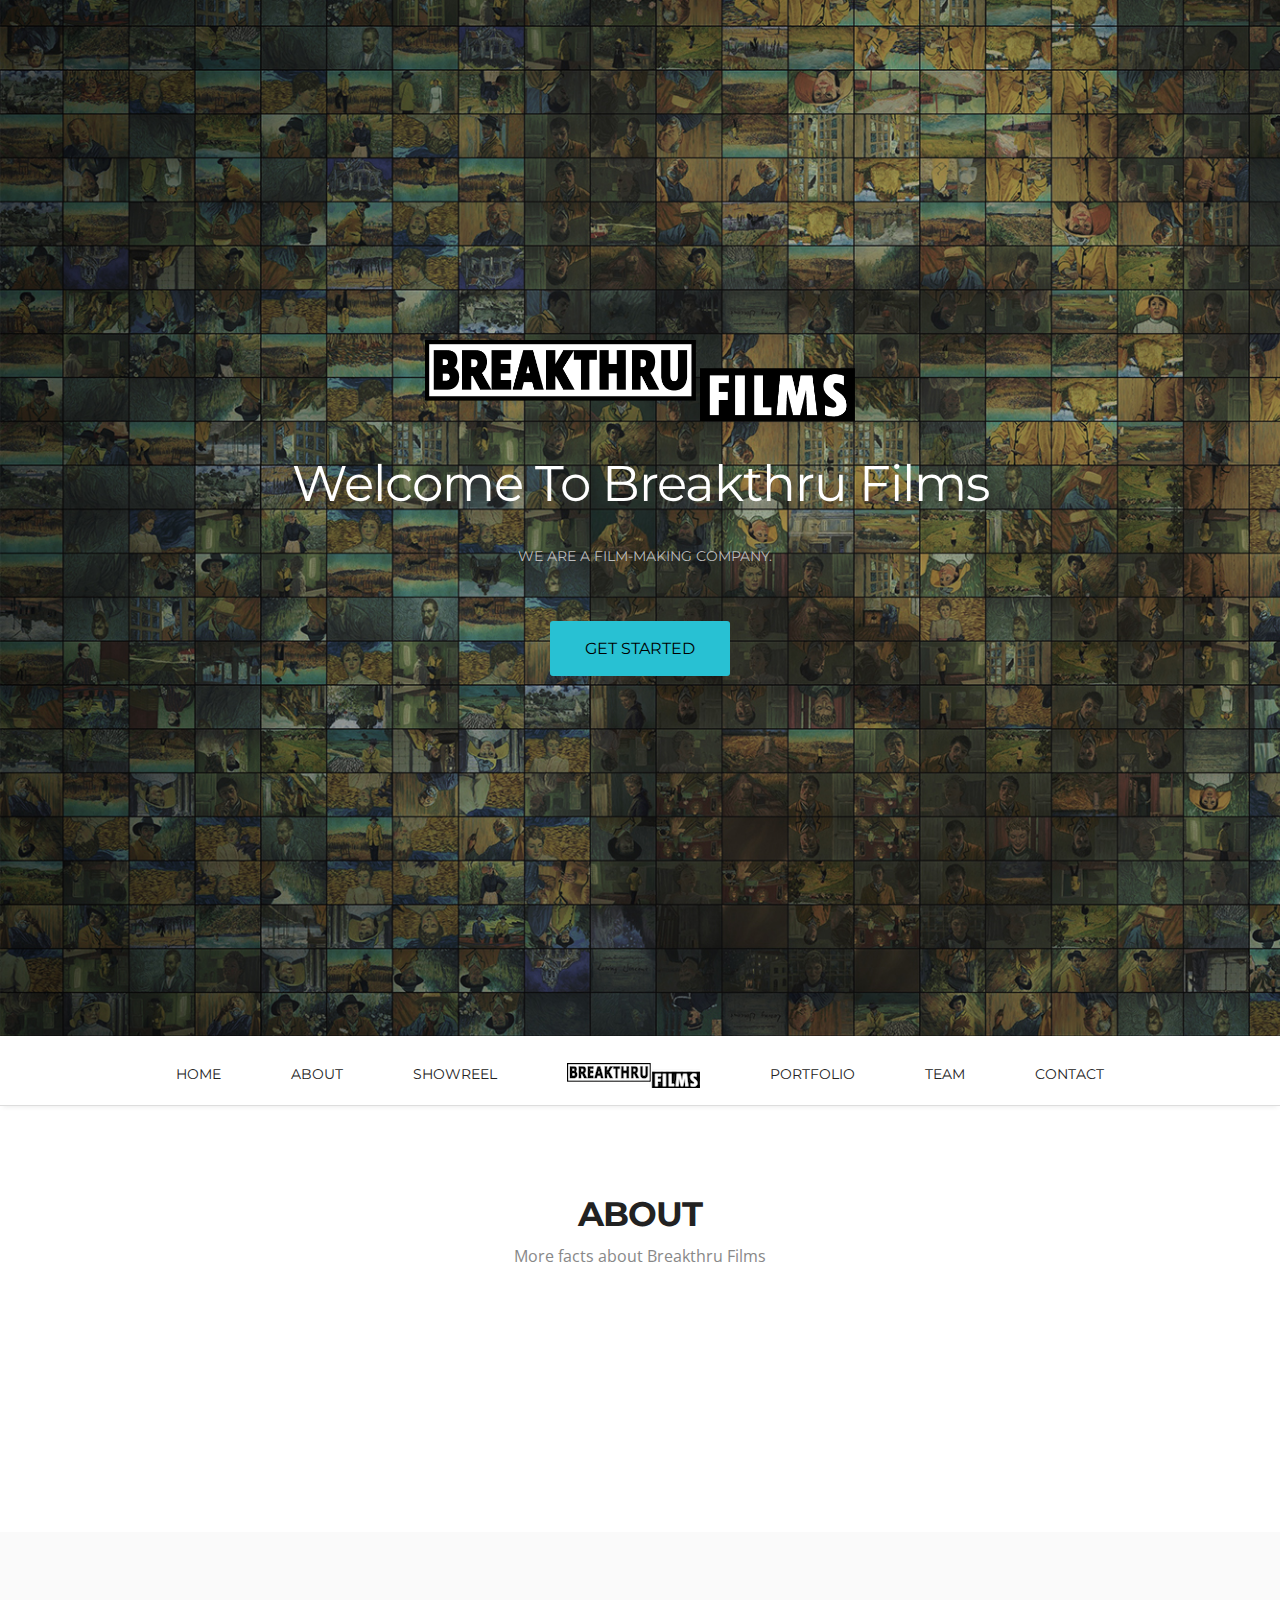
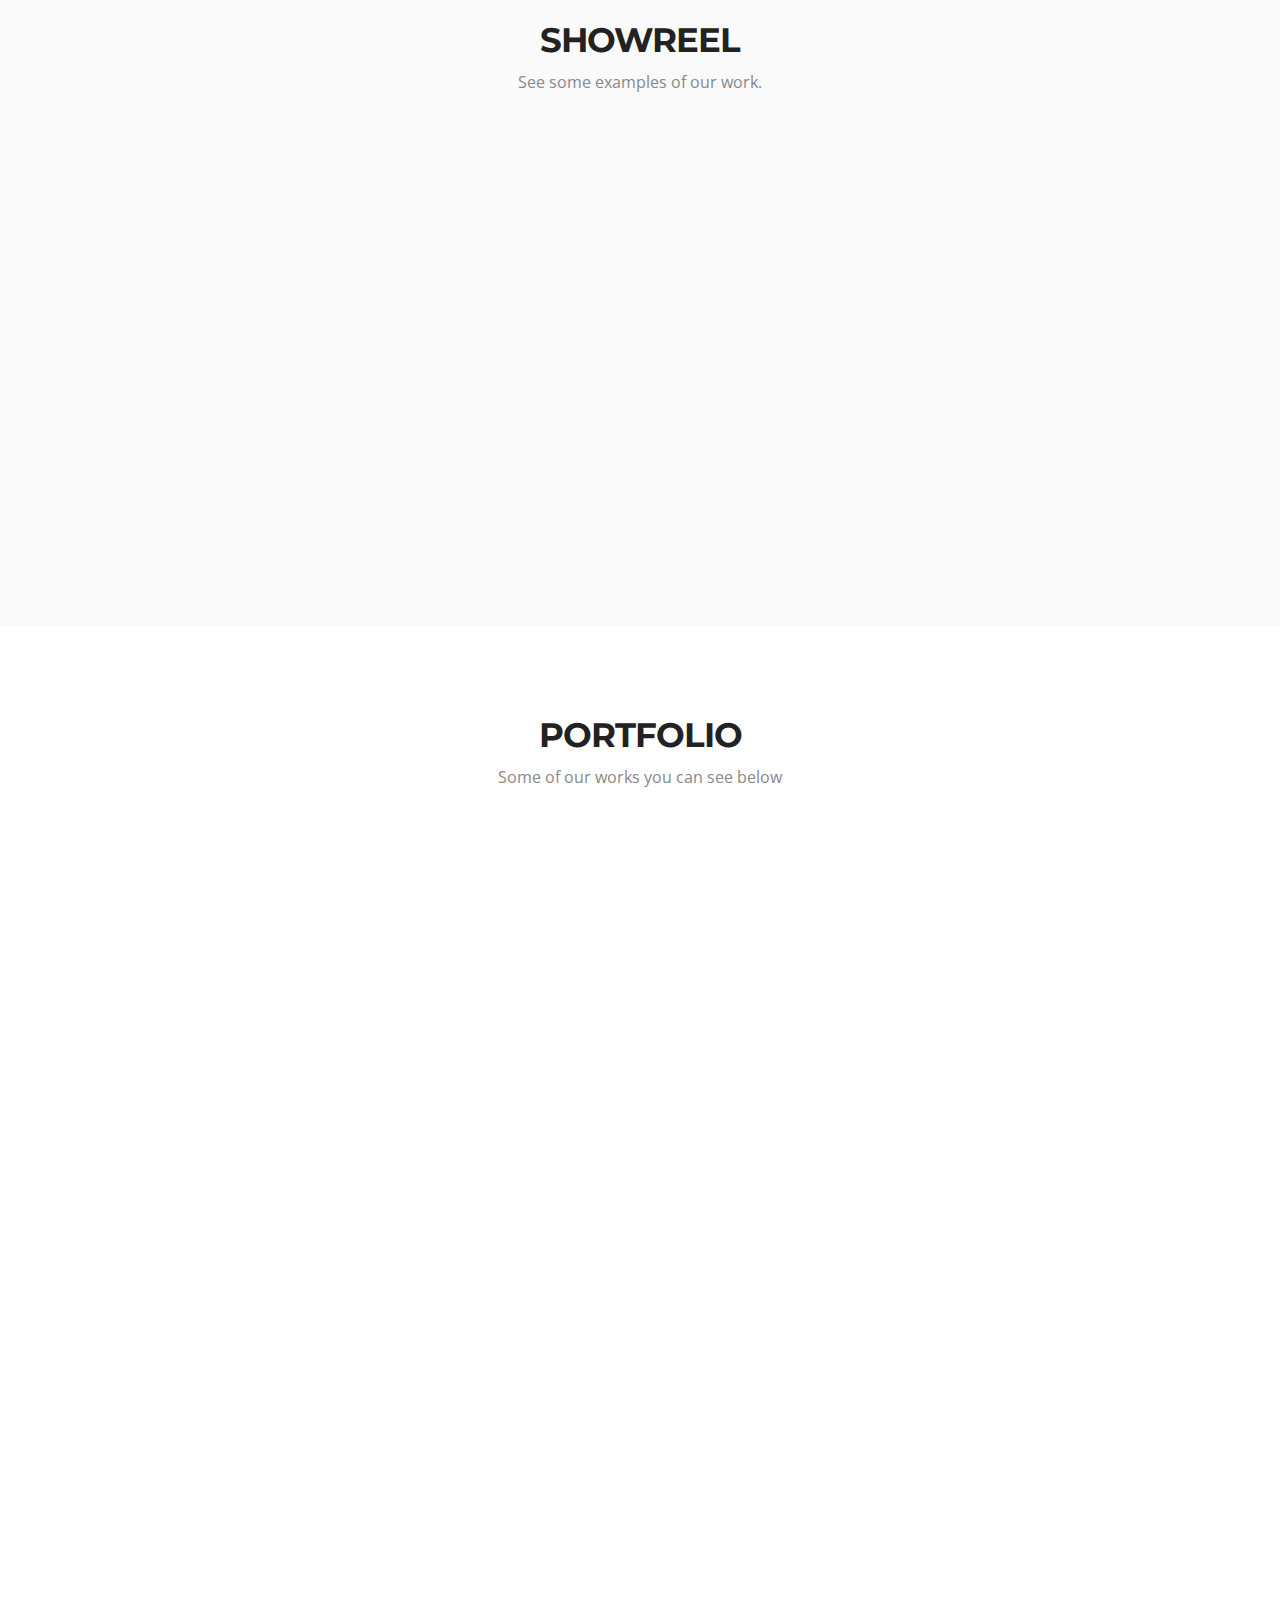
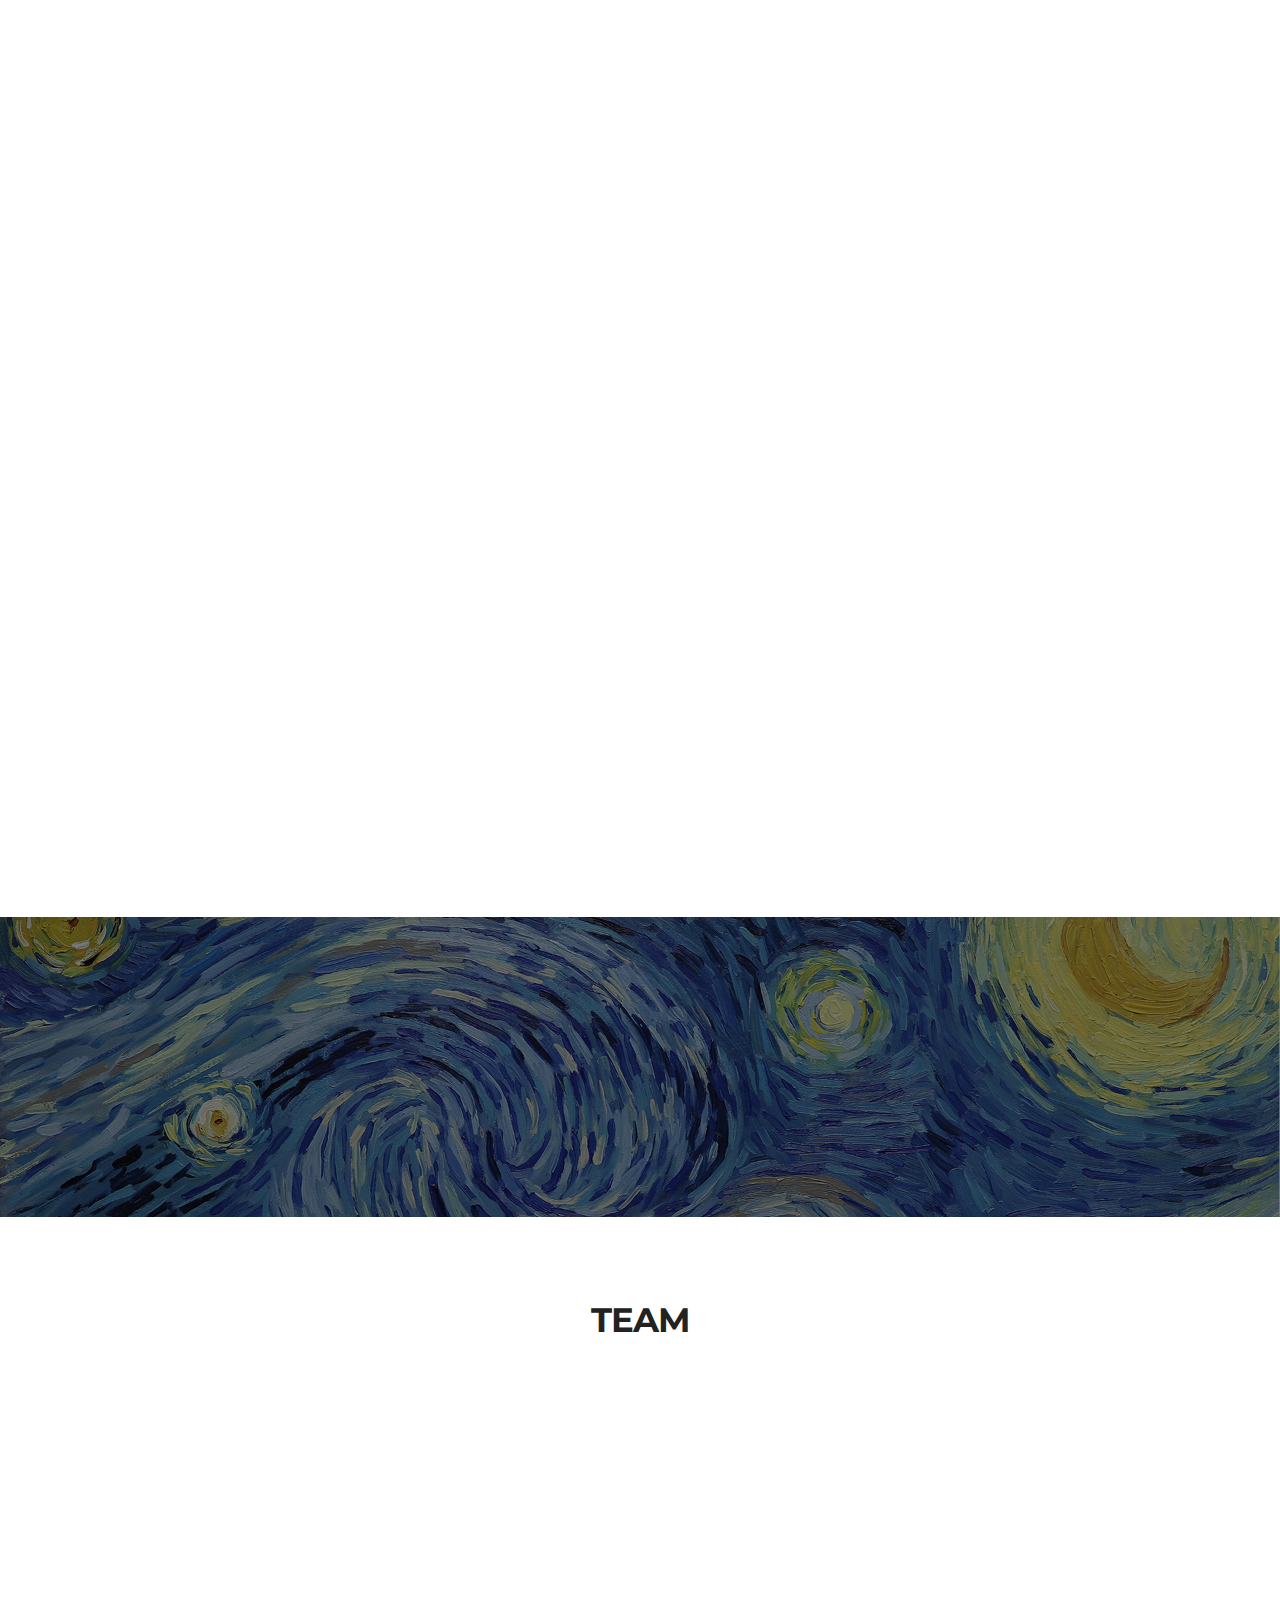
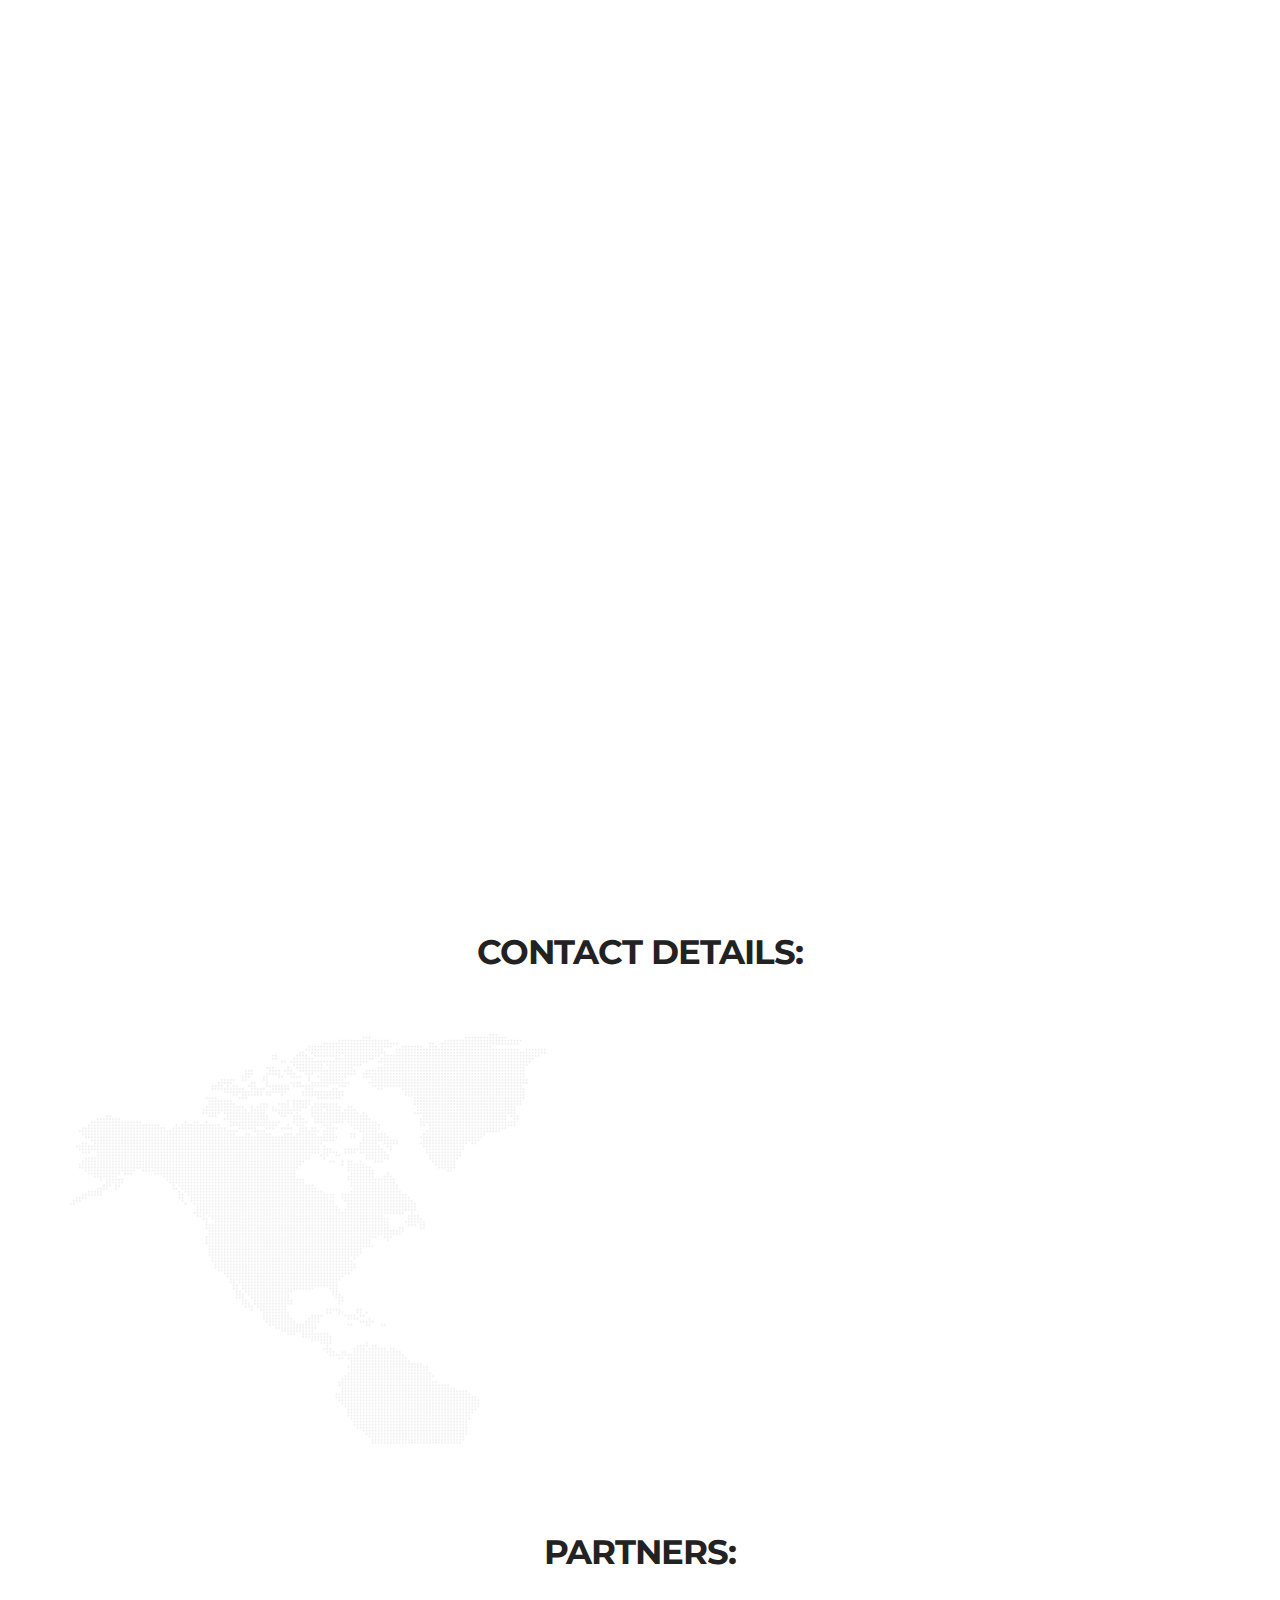
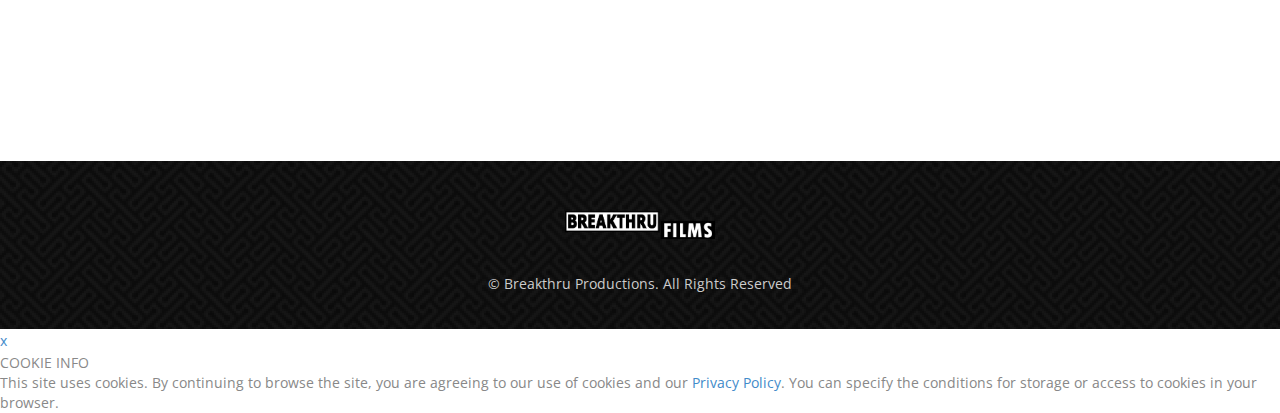
==== index.html @ c34228e4 "end" ====
<!doctype html>
<html>

<head>
	<meta charset="utf-8">
	<meta name="viewport" content="width=device-width, maximum-scale=1">

	<title>Breakthru Films</title>
    
	<link href='https://fonts.googleapis.com/css?family=Montserrat:400,700' rel='stylesheet' type='text/css'>
	<link href='https://fonts.googleapis.com/css?family=Open+Sans:400,300,800italic,700italic,600italic,400italic,300italic,800,700,600' rel='stylesheet' type='text/css'>

	<link href="css/bootstrap.css" rel="stylesheet" type="text/css">
	<link href="css/style.css" rel="stylesheet" type="text/css">
	<link href="css/font-awesome.css" rel="stylesheet" type="text/css">
	<link href="css/responsive.css" rel="stylesheet" type="text/css">
	<link href="css/magnific-popup.css" rel="stylesheet" type="text/css">
	<link href="css/animate.css" rel="stylesheet" type="text/css">
	
	<link href="css/popup.css" rel="stylesheet" type="text/css">
        

	<script type="text/javascript" src="js/jquery.1.9.1.js"></script>
	<script type="text/javascript" src="js/bootstrap.js"></script>
	<script type="text/javascript" src="js/jquery-scrolltofixed.js"></script>
	<script type="text/javascript" src="js/jquery.easing.1.3.js"></script>
	<script type="text/javascript" src="js/jquery.isotope.js"></script>
	<script type="text/javascript" src="js/wow.js"></script>
	<script type="text/javascript" src="js/classie.js"></script>
	<script type="text/javascript" src="js/magnific-popup.js"></script>
	<script type="text/javascript" src="js/promo-popup.js"></script>
	<script src="contactform/contactform.js"></script>
	<script type="text/javascript" src="js/jquery.cookie.js"></script>
	<script src="https://cdn.jsdelivr.net/npm/js-cookie@2/src/js.cookie.min.js"></script>
	<script type="text/javascript" src="js/cookies.js"></script>
	<script src="https://cdn.jsdelivr.net/npm/mobile-detect@1.4.4/mobile-detect.min.js"></script>

	<!-- =======================================================
    Theme Name: Knight
    Theme URL: https://bootstrapmade.com/knight-free-bootstrap-theme/
    Author: BootstrapMade
    Author URL: https://bootstrapmade.com
	======================================================= -->
    
        <script>
        $(document).ready(function() {
            $('.popup-youtube, .popup-vimeo, .popup-gmaps').magnificPopup({
                disableOn: 300,
                type: 'iframe',
                mainClass: 'mfp-fade',
                removalDelay: 160,
                preloader: false,

                fixedContentPos: false
            });
        });
        </script>
		<script>
		$(function() {
		  $(window).resize(function() {
			$('.popup-fade-phone').fadeOut();
			$('.popup-fade').fadeOut();
		  });
		});
		</script>



</head>
<body>
 
<div class="popup-fade" >
	<div class="popup">
			<blackhead>
			<a class="popup-close", style="float: right;
			font-size: 21px;
			font-weight: bold;
			line-height: 1;
			color: #000000;
			text-shadow: 0 1px 0 #ffffff;", href=""><img src="img/close-window.png"></a>
			</blackhead>
		<textrequest>Would you like to join our team and become the </br> painting animator?</textrequest>
		<a href="https://join.breakthrufilms.pl/en/"><clickme>Click here</clickme></a>
	</div>		
</div>

<div class="popup-fade-phone" >
	<div class="popup-phone">
			<blackhead-phone>
			</blackhead-phone>
		<textrequest-phone>Would you like to join our team and become the </br> painting animator?</textrequest-phone>
		<a href="https://join.breakthrufilms.pl/en/"><clickme-phone>Click here</clickme-phone></a>
		<a class="popup-close-phone", href=""><closeme-phone>Close</closeme-phone></a>
	</div>		
</div>









	<header class="header" id="header">
		<!--header-start-->
		<div class="container">
			<figure class="logo animated fadeInDown delay-07s">
				<a href="#"><img src="img/BreakThru_logo_02.png" alt=""></a>
			</figure>
			<h1 class="animated fadeInDown delay-07s">Welcome To Breakthru Films</h1>
			<ul class="we-create animated fadeInUp delay-1s">
				<li>We are a film-making company.</li>
			</ul>
			<a class="link animated fadeInUp delay-1s servicelink" href="#about">Get Started</a>
		</div>
	</header>
	<!--header-end-->

	<nav class="main-nav-outer" id="test">
		<!--main-nav-start-->
		<div class="container">
			<ul class="main-nav">
				<li><a href="#header">Home</a></li>
				<li><a href="#about">About</a></li>
				<li><a href="#showreel">Showreel</a></li>
				<li class="small-logo"><a href="#header"><img src="img/BreakThru_logo_02%20small.png" alt=""></a></li>
				<li><a href="#portfolio">Portfolio</a></li>
				<li><a href="#team">Team</a></li>
				<li><a href="#contact">Contact</a></li>
			</ul>
			<a class="res-nav_click" href="#"><i class="fa fa-bars"></i></a>
		</div>
	</nav>
	<!--main-nav-end-->



	<section class="main-section" id="about">
		<!--main-section-start-->
		<div class="container">
			<h2>About</h2>
            <h6>More facts about Breakthru Films</h6>
            <div class="row">
                <div class="col-lg-12 col-sm-12 wow fadeInLeft delay-05s">
                    
                    
                    
                    
                    
                    <div id="text-carousel" class="carousel slide" data-ride="carousel">
    <!-- Wrapper for slides -->
    <div class="row">
        <div class="col-xs-offset-2 col-xs-8">
            <div class="carousel-inner">
                <div class="item active">
                    <div class="carousel-content">
                        <div>
                            <p><br>BreakThru Films is known for ground breaking, artistic and commercially succesful animation projects.<br><br><br></p>
                        </div>
                    </div>
                </div>
                <div class="item">
                    <div class="carousel-content">
                        <div>
                            <p>Their first major production, Peter and the Wolf, won the Oscar for best animated short, premiered to a sold out Royal Albert Hall, and was a pioneering film in the now popular format of films exhibited in concert halls accompanied by live orchestras.<br><br></p>
                        </div>
                    </div>
                </div>
                <div class="item">
                    <div class="carousel-content">
                        <div>                          
                            <p><br>BreakThru's most recent film, Loving Vincent, is the world’s first fully painted feature film, and was a success both with film festivals and in terms of worldwide box office. <br><br></p>
                        </div>
                    </div>
                </div>
                <div class="item">
                    <div class="carousel-content">
                        <div>                          
                            <p>This $5.5m film grossed $42m from its theatrical release, making it one of the most successful animations of all time for an adult audience. The film picked up 23 Audience Awards at film festivals, including the coveted Annecy Cristal at the world’s biggest animation festival, and was nominated as best feature animation in the world’s most prestigious award events including The Oscars and the Golden Globes.</p>
                        </div>
                    </div>
                </div>
                <div class="item">
                    <div class="carousel-content">
                        <div>                          
                            <p><br>BreakThru are continuing to develop and produce feature films in the Painting Animation technique they pioneereed with Loving Vincent, and will be producing 3 feature films in this technique over the next 10 years. <br><br></p>
                        </div>
                    </div>
                </div>
                <div class="item">
                    <div class="carousel-content">
                        <div>                          
                            <p><br>Additionally BreakThru is interested in co-productions with established directors and producers who have feature film projects that they are interested in making in BreakThru’s Painting Animation style.<br><br></p>
                        </div>
                    </div>
                </div>
                <div class="item">
                    <div class="carousel-content">
                        <div>                          
                            <p>BreakThru Films is a Polish company, located in the North of Poland. The Polish Government and the Polish Film Institute are actively encouraging productions from abroad to co-produce with Poland, and have introduced a scheme that will refund 30% of all costs a film spends in Poland, as well as additionally inviting applications for further discretionary funding from a project’s Polish partner.</p>
                        </div>
                    </div>
                </div>
                <div class="item">
                    <div class="carousel-content">
                        <div>                          
                            <p><br>BreakThru's most recent film, Loving Vincent, is the world’s first fully painted feature film, and was a success both with film festivals and in terms of worldwide box office. <br><br></p>
                        </div>
                    </div>
                </div>
                
            </div>
        </div>
    </div>
    <!-- Controls --> <a class="left carousel-control" href="#text-carousel" data-slide="prev">
    <<
  </a>
 <a class="right carousel-control" href="#text-carousel" data-slide="next">
    >>
  </a>

</div>
                    
                    
                    
                  
                    
                    
                    
                    
                    
                    
                    
                    
                    
                    
                    
                    
                    
                    
                    
                    

<!--                    
<b>BreakThru Films</b> is known for ground breaking, artistic and commercially succesful animation projects. Their first major production, <b>Peter and the Wolf</b>, won the Oscar for best animated short, premiered to a sold out Royal Albert Hall, andwas a pioneering film in the now popular format of films exhibited in concert halls accompanied by live orchestras. 
<br><br>
BreakThru's most recent film, <b>Loving Vincent</b>, is the world’s first fully painted feature film, and was a success both with film festivals and in terms of worldwide box office. This $5.5m film grossed $42m from its theatrical release, making it one of the most successful animations of all time for an adult audience. The film picked up 23 Audience Awards at film festivals, including the coveted Annecy Cristal at the world’s biggest animation festival, and was nominated as best feature animation in the world’s most prestigious award events including The Oscars and the Golden Globes.
<br><br>
BreakThru are continuing to develop and produce feature films in the Painting Animation technique they pioneereed with Loving Vincent, and will be producing <b>3 feature films</b> in this technique over the next 10 years. Additionally BreakThru is interested in co-productions with established directors and producers who have feature film projects that they are interested in making in BreakThru’s Painting Animation style.
<br><br>
<b>BreakThru Films is a Polish company</b>, located in the North of Poland. The Polish Government and the Polish Film Institute are actively encouraging productions from abroad to co-produce with Poland, and have introduced a scheme that will refund 30% of all costs a film spends in Poland, as well as additionally inviting applications for further discretionary funding from a project’s Polish partner.
-->
                </div>
			</div>
		</div>
	</section>
	<!--main-section-end-->



	<section class="main-section alabaster" id="showreel">
		<!--main-section alabaster-start-->
			<div class="container">
			<h2>Showreel</h2>
			<h6>See some examples of our work.</h6>
			<div class="row" style="width:100%; text-align: center;">
                <iframe src="https://player.vimeo.com/video/346821300" width="640" height="360" style="width:100%; padding-left: 20px;" frameborder="0" webkitallowfullscreen mozallowfullscreen allowfullscreen></iframe>
			</div>
		</div>

	</section>
	<!--main-section alabaster-end-->



	<section class="main-section paddind" id="portfolio">
		<!--main-section-start-->
		<div class="container">
			<h2>Portfolio</h2>
			<h6>Some of our works you can see below</h6>
			<div class="portfolioFilter">
				<ul class="Portfolio-nav wow fadeIn delay-02s">
					<li><a href="#" data-filter="*" class="current">All</a></li>
					<li><a href="#" data-filter=".painting">Painting Animation</a></li>
					<li><a href="#" data-filter=".stop-motion">Stop-Motion</a></li>
					<li><a href="#" data-filter=".2d">2D animation</a></li>
					<li><a href="#" data-filter=".drawing">Live-drawing</a></li>
				</ul>
			</div>

		</div>
        

        
        
		<div class="portfolioContainer wow fadeInUp delay-04s">
			<div class=" Portfolio-box painting">
				<a class="popup-youtube" href="https://www.youtube.com/watch?v=T_f-nNlhnJA?rel=0&ytp-pause-overlay=0"><img src="img/03%20portfolio%20img%2007.jpg" alt=""></a>
				<h3>Loving Vincent</h3>
				<p>Painting Animation</p>
			</div>
			<div class=" Portfolio-box stop-motion">
				<a class="popup-youtube" href="https://www.youtube.com/watch?v=WIzj877rbDc?rel=0&ytp-pause-overlay=0"><img src="img/03%20portfolio%20img%2005.jpg" alt=""></a>
				<h3>Peter and the Wolf</h3>
				<p>Stop-Motion</p> <!-- WIzj877rbDc -->
			</div>
            <div class=" Portfolio-box stop-motion">
				<a class="popup-youtube" href="https://www.youtube.com/watch?v=bfDcoi6pFGM?rel=0&ytp-pause-overlay=0"><img src="img/03%20portfolio%20img%2001.jpg" alt=""></a>
				<h3>The Magic Piano</h3>
				<p>Stop-Motion</p> <!-- bfDcoi6pFGM -->
			</div>
			<div class="Portfolio-box stop-motion">
				<a href="img/03%20portfolio%20img%2002%20big.jpg"><img src="img/03%20portfolio%20img%2002.jpg" alt=""></a>
				<h3>Spirits of the Piano</h3>
				<p>Stop-Motion</p>
			</div>
			<div class=" Portfolio-box painting">
				<a class="popup-youtube" href="https://www.youtube.com/watch?v=UXU1D-6Uy6M?rel=0&ytp-pause-overlay=0"><img src="img/03%20portfolio%20img%2003%20copy.jpg" alt=""></a>
				<h3>Nad ranem</h3>
				<p>Painting animation</p>
			</div>
			<div class=" Portfolio-box 2d">
				<a href="img/03%20portfolio%20img%2004%20big.jpg"><img src="img/03%20portfolio%20img%2004.jpg" alt=""></a>
				<h3>Chopin's Drawings</h3>
				<p>Drawing Animation</p>
			</div>
			<div class=" Portfolio-box painting">
				<a href="img/03%20portfolio%20img%2006%20big.jpg"><img src="img/03%20portfolio%20img%2006.jpg" alt=""></a>
				<h3>Little Postman</h3>
				<p>Painting Animation</p>
			</div>
			<div class=" Portfolio-box stop-motion">
				<a href="img/03%20portfolio%20img%2008%20big.jpg"><img src="img/03%20portfolio%20img%2008.jpg" alt=""></a>
				<h3>Fat Hamster</h3>
				<p>Stop-motion</p>
			</div>
			<div class=" Portfolio-box drawing">
				<a href="img/03%20portfolio%20img%2009%20big.jpg"><img src="img/03%20portfolio%20img%2009.jpg" alt=""></a>
				<h3>Three little pigs</h3>
				<p>Live-drawing</p>
			</div>
			<div class=" Portfolio-box drawing">
				<a href="img/03%20portfolio%20img%2011%20big.jpg"><img src="img/03%20portfolio%20img%2011.jpg" alt=""></a>
				<h3>PAWS</h3>
				<p>Live-drawing</p>
			</div>
			<div class=" Portfolio-box 2d">
				<a href="img/03%20portfolio%20img%2010%20big.jpg"><img src="img/03%20portfolio%20img%2010.jpg" alt=""></a>
				<h3>Animal ABC</h3>
				<p>2D</p>
			</div>
		</div>
	</section>
	<!--main-section-end-->


	<section class="main-section client-part" id="client">
		<!--main-section client-part-start-->
		<div class="container">
			<b class="quote-right wow fadeInDown delay-03"><i class="fa fa-quote-right"></i></b>
			<div class="row">
				<div class="col-lg-12">
					<p class="client-part-haead wow fadeInDown delay-05">Breakthru's most recent film, Loving Vincent, is the world's first fully painted feature film, and was a success both with film festivals and in terms of worldwide box office.</p>
				</div>
			</div>
		</div>
	</section>

    
    <section class="main-section team" id="team">
		<!--main-section team-start-->
		<div class="container">
			<h2>team</h2>
			<h6></h6>
			<div class="team-leader-block clearfix">
				<div class="team-leader-box">
					<div class="team-leader wow fadeInDown delay-03s">
						<!--<div class="team-leader-shadow"><a href="#"></a></div>-->
						<img src="img/05%20team%20Hugh.png" alt="">
						<!--
                        <ul>
							<li><a href="#" class="fa fa-twitter"></a></li>
							<li><a href="#" class="fa fa-facebook"></a></li>
							<li><a href="#" class="fa fa-pinterest"></a></li>
							<li><a href="#" class="fa fa-google-plus"></a></li>
						</ul>
                        -->
					</div>
					<h3 class="wow fadeInDown delay-03s">Hugh Welchman</h3>
					<span class="wow fadeInDown delay-03s">Founder</span>
					<!--<p class="wow fadeInDown delay-03s">Lorem ipsum dolor sit amet, consectetur adipiscing elit. Proin consequat sollicitudin cursus. Dolor sit amet, consectetur adipiscing elit proin consequat.</p>-->
				</div>
				<div class="team-leader-box">
					<div class="team-leader wow fadeInDown delay-06s">
						<img src="img/05%20team%20Dorota.png" alt="">
					</div>
					<h3 class="wow fadeInDown delay-06s">Dorota Kobiela</h3>
					<span class="wow fadeInDown delay-06s">Creative Director</span>
				</div>
				<div class="team-leader-box">
					<div class="team-leader wow fadeInDown delay-09s">
						<img src="img/05%20team%20Sean.png" alt="">
					</div>
					<h3 class="wow fadeInDown delay-09s">Sean Bobbitt</h3>
					<span class="wow fadeInDown delay-09s">CEO, Producer</span>
				</div>
				<div class="team-leader-box tomek">
					<div class="team-leader wow fadeInDown delay-09s">
						<img src="img/05%20team%20Tomek.png" alt="">
					</div>
					<h3 class="wow fadeInDown delay-09s">Tomasz Wochniak</h3>
					<span class="wow fadeInDown delay-09s">Studio Manager, Line Producer</span>
				</div>
				<div class="team-leader-box">
					<div class="team-leader wow fadeInDown delay-09s">
						<img src="img/05%20team%20Piotr.png" alt="">
					</div>
					<h3 class="wow fadeInDown delay-09s">Piotr Dominiak</h3>
					<span class="wow fadeInDown delay-09s">Head of Painting Animation</span>
				</div>
			</div>
		</div>
	</section>
	<!--main-section team-end-->


    <div class="container">
		<section class="main-section contact" id="contact">
			<h2>Contact details:</h2>
			<h6></h6>

			<div class="row">
				<div class="col-lg-12 col-sm-12 wow fadeInLeft">
					<div class="contact-info-box address clearfix">
						<h3><i class=" icon-map-marker"></i>Address:</h3>
						<span>Breakthru Productions Sp. z o.o.<br>ul. Cieszyńskiego 15-17<br>81-881 Sopot, Poland</span>
					</div>
					<div class="contact-info-box phone clearfix">
						<h3><i class="fa fa-phone"></i>Phone:</h3>
						<span>+48 58 333-47-33</span>
					</div>
					<div class="contact-info-box email clearfix">
						<h3><i class="fa fa-pencil"></i>email:</h3>
						<span>office@breakthrufilms.pl</span>
					</div>
					<ul class="social-link">
						<li class="twitter"><a href="https://twitter.com/breakthrufilms"><i class="fa fa-twitter"></i></a></li>
						<li class="facebook"><a href="https://www.facebook.com/breakthrufilms/"><i class="fa fa-facebook"></i></a></li>
					</ul>
				</div>
				<!--<div class="col-lg-6 col-sm-5 wow fadeInUp delay-05s">
					<div class="form">

						<div id="sendmessage">Your message has been sent. Thank you!</div>
						<div id="errormessage"></div>
						<form action="" method="post" role="form" class="contactForm">
							<div class="form-group">
								<input type="text" name="name" class="form-control input-text" id="name" placeholder="Your Name" data-rule="minlen:4" data-msg="Please enter at least 4 chars" />
								<div class="validation"></div>
							</div>
							<div class="form-group">
								<input type="email" class="form-control input-text" name="email" id="email" placeholder="Your Email" data-rule="email" data-msg="Please enter a valid email" />
								<div class="validation"></div>
							</div>
							<div class="form-group">
								<input type="text" class="form-control input-text" name="subject" id="subject" placeholder="Subject" data-rule="minlen:4" data-msg="Please enter at least 8 chars of subject" />
								<div class="validation"></div>
							</div>
							<div class="form-group">
								<textarea class="form-control input-text text-area" name="message" rows="5" data-rule="required" data-msg="Please write something for us" placeholder="Message"></textarea>
								<div class="validation"></div>
							</div>

							<div class="text-center"><button type="submit" class="input-btn">Send Message</button></div>
						</form>
					</div>
				</div>-->
			</div>
		</section>
	</div>

    <div class="container">
		<section class="main-section partners" id="partners">
			<h2>Partners:</h2>
			<h6></h6>

			<div class="row" style="text-align: center;">
                <div class="col-lg-12 col-sm-12 wow fadeInDown">
                <figure class="animated fadeInDown delay-05s">
                    <a href="http://www.sppa.eu" target="_blank"><img src="partners/pa.png" alt="" style="width: 150px;"></a>
                    <a href="http://www.di-factory.com" target="_blank"><img src="partners/di.png" alt="" style="width: 150px; padding-left: 15px;"></a>  
                    <a href="http://www.lsw.com.pl" target="_blank"><img src="partners/lsw.png" alt="" style="width: 150px; padding-left: 15px;"></a>
                    <a href="http://www.arp.gda.pl" target="_blank"><img src="partners/arp.png" alt="" style="width: 150px; padding-left: 15px;"></a>
                </figure>
                </div>
            </div>
		</section>
	</div>
    
    
    <footer class="footer">
		<div class="container">
			<div class="footer-logo"><a href="#"><img src="img/BreakThru_logo_02.png" alt=""></a></div>
			<span class="copyright">&copy; Breakthru Productions. All Rights Reserved</span>
		</div>
	</footer>


	<script type="text/javascript">
		$(document).ready(function(e) {

			$('#test').scrollToFixed();
			$('.res-nav_click').click(function() {
				$('.main-nav').slideToggle();
				return false

			});

      $('.Portfolio-box').magnificPopup({
        delegate: 'a',
        type: 'image'
      });

		});
	</script>

	<script>
		wow = new WOW({
			animateClass: 'animated',
			offset: 100
		});
		wow.init();
	</script>


	<script type="text/javascript">
		$(window).load(function() {

			$('.main-nav li a, .servicelink').bind('click', function(event) {
				var $anchor = $(this);

				$('html, body').stop().animate({
					scrollTop: $($anchor.attr('href')).offset().top - 68
				}, 1500, 'easeInOutExpo');
				/*
				if you don't want to use the easing effects:
				$('html, body').stop().animate({
					scrollTop: $($anchor.attr('href')).offset().top
				}, 1000);
				*/
				if ($(window).width() < 768) {
					$('.main-nav').hide();
				}
				event.preventDefault();
			});
		})
	</script>

	<script type="text/javascript">
		$(window).load(function() {


			var $container = $('.portfolioContainer'),
				$body = $('body'),
				colW = 375,
				columns = null;


			$container.isotope({
				// disable window resizing
				resizable: true,
				masonry: {
					columnWidth: colW
				}
			});

			$(window).smartresize(function() {
				// check if columns has changed
				var currentColumns = Math.floor(($body.width() - 30) / colW);
				if (currentColumns !== columns) {
					// set new column count
					columns = currentColumns;
					// apply width to container manually, then trigger relayout
					$container.width(columns * colW)
						.isotope('reLayout');
				}

			}).smartresize(); // trigger resize to set container width
			$('.portfolioFilter a').click(function() {
				$('.portfolioFilter .current').removeClass('current');
				$(this).addClass('current');

				var selector = $(this).attr('data-filter');
				$container.isotope({

					filter: selector,
				});
				return false;
			});

		});
	</script>
	
<script>



$(document).ready(function() {
  

    $(".overlayLink").click(function(event){
        event.preventDefault();
        var action = $(this).attr('data-action');

        $(".overlay").fadeToggle("fast");
    });

    $(".close").click(function(){
        $(".overlay").fadeToggle("fast");
    });

    
});

</script>
</body>

</html>
---- css/style.css ----
/*
    Theme Name: Knight
    Theme URL: https://bootstrapmade.com/knight-free-bootstrap-theme/
    Author: BootstrapMade
    Author URL: https://bootstrapmade.com
*/

/* CSS Document */

/* Float Elements 
---------------------------------*/
.fl-lt {float:left;}
.fl-rt {float:right;}

/* Clear Floated Elements
---------------------------------*/
.clear {
  clear: both;
  display: block;
  overflow: hidden;
  visibility: hidden;
  width: 0;
  height: 0;
}

.clearfix:before,
.clearfix:after {
  content: '\0020';
  display: block;
  overflow: hidden;
  visibility: hidden;
  width: 0;
  height: 0;
}

.clearfix:after {
  clear: both;
}

.figure{ margin:0px;}

img{ max-width:100%;}

a, a:hover, a:active{ outline:0px !important}

@font-face {
  font-family: 'FontAwesome';
  src: url('../fonts/fontawesome-webfont.eot?v=4.1.0');
  src: url('../fonts/fontawesome-webfont.eot?#iefix&v=4.1.0') format('embedded-opentype'), url('../fonts/fontawesome-webfont.woff?v=4.1.0') format('woff'), url('../fonts/fontawesome-webfont.ttf?v=4.1.0') format('truetype'), url('../fonts/fontawesome-webfont.svg?v=4.1.0#fontawesomeregular') format('svg');
  font-weight: normal;
  font-style: normal;
}

/* Primary Styles
---------------------------------*/
body {
	background:#fff;
	font-family: 'Open Sans', sans-serif;
	font-size:14px;
	font-weight:normal;
	color:#888888;
	margin:0;
}
h2{
	font-size:34px;
	color:#222222;
	font-family: 'Montserrat', sans-serif;
	font-weight:700;
	letter-spacing: -1px;
	margin:0 0 15px 0;
	text-align:center;
	text-transform:uppercase;
}
h3{
	font-family: 'Montserrat', sans-serif;
	color:#222222;
	font-size:16px;
	margin:0 0 5px 0;
	text-transform:uppercase;
	font-weight:400;
}
h6{
	font-size:16px;
	color:#888888;
	font-family: 'Open Sans', sans-serif;
	font-weight:400;
	text-align:center;
	margin:0 0 60px 0;
}
p{
	line-height:24px;
	margin:0;
}

/* Header Styles
---------------------------------*/

.header{
	text-align:center;
	background:url(../img/00%20home%20mosaic%20BG.jpg) no-repeat;
    background-size: cover;
	padding:340px 0;
}
.logo{
	width:430px;
	margin:0 auto 35px;
}
.header h1{
	font-family: 'Montserrat',sans-serif;
	font-size:50px;
	font-weight:400;
	letter-spacing: -1px;
	margin:0 0 22px 0 ;
	color:#fff;
}

.we-create{
	padding:0;
	margin:35px 0 55px;
}
.wp-pic{
	margin-bottom:20px;
}
.we-create li{
	display:inline-block;
	font-family: 'Montserrat',sans-serif;
	font-size:14px;
	color: #bcbcbc;
	text-transform: uppercase;
	font-weight: 400;
	margin:0 5px 0 0;
	padding:0 0 0 15px;
}
.we-create li:first-child{
	background:none;
}

.start-button {
	padding-left: 0px;
}

.start-button li a{
color: #fff;
}


.link{
	padding:15px 35px;
	background:#28c1d3;
	color:#000 !important;
	font-size:16px;
	font-weight:400;
	font-family: 'Montserrat', sans-serif;
	display:inline-block;
	border-radius:3px;
	text-transform:uppercase;
	line-height:25px;
	margin-bottom:20px;
	transition:all 0.3s ease-in-out;
	-moz-transition:all 0.3s ease-in-out;
	-webkit-transition:all 0.3s ease-in-out;
}
.link:hover {
	text-decoration:none;
	color:#28c1d3 !important;
	background:#fff;
}

.link:active, .link:focus {
	background: #28c1d3;
	text-decoration:none;
	color:#fff !important;
}

/* Navigation
---------------------------------*/
.main-nav-outer{
	padding:0px;
	border-bottom:1px solid #dddddd;
	box-shadow:0 4px 5px -3px #ececec;
	position:relative;
	background:#fff;
}
.main-nav{
	text-align:center;
	margin:10px 0 0px;
	padding:0;
	list-style:none;
}
.main-nav li{
	display:inline;
	margin:0 1px;
}
.main-nav li a{
	display:inline-block;
	color:#222222;
	text-transform:uppercase;
	font-family: 'Montserrat', sans-serif;
	text-decoration: none;
	line-height:20px;
	margin:17px 32px;
	transition:all 0.3s ease-in-out;
	-moz-transition:all 0.3s ease-in-out;
	-webkit-transition:all 0.3s ease-in-out;
}

.main-nav li a:hover{ 
	text-decoration:none;
	color: #28c1d3;
}

.small-logo{ 
	
}

.main-section{
	padding:90px 0 110px;
}


/* Services
---------------------------------*/

.service-list{
	padding:0 0 0 0;
	font-size:14px;
	margin-bottom:40px;
}
.service-list-col1{
	float:left;
	width:60px;
}
.service-list-col1 i{
	font-style:normal;
	font-size:38px;
	display:block;
	color:#222;
	font-family: 'FontAwesome';
	line-height:38px;
}
.service-list-col2{
	overflow:hidden;	
}
.main-section.alabaster{
	background:#fafafa;
}

/* Featured Work
---------------------------------*/
.featured-work{
	font-size:14px;
}
.featured-work h2{
	text-align:left;
}
.featured-box{
	padding:0 0 0 0;
	margin-bottom:25px;
	font-size:14px;
}
.featured-box h3{
	margin-bottom:5px;
}
.featured-box p{
	line-height:22px;
}
.featured-work p.padding-b{
	padding-bottom:35px;
}
.featured-box-col1{
	width:60px;
	float:left;
}
.featured-box-col1 i{
	display:block;
	line-height:38px;
	font-family: 'FontAwesome';
	font-size:38px;
	color:#777777;
	font-style:normal;
}
.featured-box-col2{ overflow:hidden;}
.featured-box.magic{
	background:url(../img/magic.png) left top no-repeat;
}
.featured-box.packaged{
	background:url(../img/packaged.png) left top no-repeat;
}
.featured-box.seo{
	background:url(../img/seo.png) left top no-repeat;
}
.Learn-More{
	display:inline-block;
	padding:0 5px 0 0;
	color:#28c1d3;
	font-size:16px;
	text-transform:uppercase;
	font-family: 'Montserrat', sans-serif;
	font-weight:400;
	line-height:24px;
	transition:all 0.3s ease-in-out;
	-moz-transition:all 0.3s ease-in-out;
	-webkit-transition:all 0.3s ease-in-out;
	display: none;
}
.Learn-More i{ 
	padding-right:15px;
}

.Learn-More:hover, .Learn-More:focus{ 
	text-decoration:none;
	color: #111;
}


/* Portfolio
---------------------------------*/
.Portfolio-nav{
	padding:0;
	margin:0 0 45px 0;
	list-style:none;
	text-align:center;
}
.Portfolio-nav li{
	margin:0 10px;
	display:inline;
}
.Portfolio-nav li a{
	display:inline-block;
	padding:10px 22px;
	font-size:12px;
	line-height:20px;
	color:#222222;
	border-radius:4px;
	text-transform:uppercase;
	font-family: 'Montserrat', sans-serif;
	background:#f7f7f7;
	margin-bottom:5px;
	transition:all 0.3s ease-in-out;
	-moz-transition:all 0.3s ease-in-out;
	-webkit-transition:all 0.3s ease-in-out;
}
.Portfolio-nav li a:hover{
	background:#28c1d3;
	color:#fff;
	text-decoration:none;
}

.portfolioContainer{
	margin:0 auto;
	padding-left:15px;
}

.Portfolio-box{
	text-align:center;
	margin-bottom:30px;
	height:350px;
	width:350px;
	overflow:hidden;
	float:left;
	padding:0;
}
.Portfolio-box img{
	margin-bottom:25px;
	transition:all 0.3s ease-in-out;
	-moz-transition:all 0.3s ease-in-out;
	-webkit-transition:all 0.3s ease-in-out;	
}

.Portfolio-box img:hover {
	opacity: 0.6;
}

.Portfolio-nav li a.current{
	background:#28c1d3;
	color:#fff;
	text-decoration:none;
}
img {
   max-width:100%;
}

/* no transition on .isotope container */

.isotope .isotope-item {
  /* change duration value to whatever you like */
  -webkit-transition-duration: 0.6s;
     -moz-transition-duration: 0.6s;
          transition-duration: 0.6s;
}

.isotope .isotope-item {
  -webkit-transition-property: -webkit-transform, opacity;
     -moz-transition-property:    -moz-transform, opacity;
          transition-property:         transform, opacity;
}

.main-section.paddind{
	padding-bottom:60px;
}

/* Clients
---------------------------------*/
.client-part{
	background:url(../img/04%20animation%20BG.jpg) center center no-repeat;
	background-size:cover;
	padding:55px 0;
	text-align:center;
}
.client-part-haead{
	color:#fdfdfd;
	font-size:28px;
	line-height:41px;
	margin:30px 0 10px;
	font-family: ''Open Sans',sans-serif';
	font-style: italic;
}
.client{
	padding:0;
	margin:20px 0 0;
	list-style:none;
	text-align:center;
}
.client li{
	display:inline;
	margin:0 15px;
}
.client li a{
	display:inline-block;
}
.client li a img{
	margin-bottom:15px;
	border-radius:50%;
}
.client li a:hover{
	text-decoration:none;
}
.client li a h3{
	color:#ffffff;
}
.client li a span{
	color:#f1f1f1;
}
.quote-right{
	font-style:normal;
	width:68px;
	height:68px;
	margin:0 auto;
	border:2px solid #28c1d3;
	border-radius:50%;
	display:block;
	line-height:68px;
	text-align:center;
	font-size:27px;
	color:#28c1d3;
	cursor: pointer;
	transition:all 0.3s ease-in-out;
	-moz-transition:all 0.3s ease-in-out;
	-webkit-transition:all 0.3s ease-in-out;
}

.quote-right:hover{
color: #fff;
border: 2px solid #fff;
}

.c-logo-part{
	background:#28c1d3;
	padding:25px 0;
    filter: alpha(opacity=60);
}
.c-logo-part ul{
	padding:0;
	margin:0;
	list-style:none;
	text-align:center;
}
.c-logo-part ul li{
	display:inline;
	margin:0 25px;
}
.c-logo-part ul a{
	display:inline-block;
	margin: 0 20px;
}
.main-section.team{
	padding:85px 0;
}
.main-section.team h6{
	margin-bottom:40px;
}


/* Team
---------------------------------*/
.team-leader-block{
	max-width:993px;
	margin:0 auto;
}
.team-leader-box{
	width:30.66%;
	margin-right: 3.82979%;
	height: 490px;
	overflow: hidden;
	text-align: center;
	float: left;
}
.team-leader-box span{
	margin-bottom:24px;
	display:block;
}
.team-leader-box:nth-of-type(3n+0){ margin:0;}
.team-leader{
	width:auto;
	height:auto;
	position:relative;
	border-radius:50%;
	box-shadow:0px 0px 0px 7px rgba(241,241,241,0.80);
	margin:7px 7px 25px 7px;
	
}
.team-leader-shadow{
	transition:all 0.3s ease-in-out;
	-moz-transition:all 0.3s ease-in-out;
	-webkit-transition:all 0.3s ease-in-out;
	border-radius:50%;
	position:absolute;
	width:100%;
	height:100%;
	z-index:10;
	border-radius:50%;
}
.team-leader-shadow a{
	display:block;
	width:100%;
	height:100%;
}
.team-leader:hover .team-leader-shadow{
	box-shadow:inset  0px 0px 0px 148px rgba(17,17,17,0.80);
}
.team-leader:hover ul{ display:block; opacity:1}
.team-leader img{
	display:block;
	border-radius:50%;
}
.team-leader ul{
	display:block;
	opacity:0;
	padding:0;
	margin:0;
	list-style:none;
	position:absolute;
	left:0;
	top:50%;
	width:100%;
	text-align:center;
	margin-top:-14px;
	z-index:15;
	transition:all 0.6s ease-in-out;
	-moz-transition:all 0.6s ease-in-out;
	-webkit-transition:all 0.6s ease-in-out;
}
.team-leader ul li{
	display:inline;
	margin:0 11px;
}
.team-leader ul li a{
	font-family: 'FontAwesome';
	display:inline-block;
	font-size:28px;
	color:#fff;	
	transition:all 0.3s ease-in-out;
	-moz-transition:all 0.3s ease-in-out;
	-webkit-transition:all 0.3s ease-in-out;
}
.team-leader ul li a:hover, .team-leader ul li a:focus{
	text-decoration:none;
}
.team-leader ul li a.fa-twitter:hover{
	color:#55acee;
}
.team-leader ul li a.fa-facebook:hover{
	color:#3b5998;
}
.team-leader ul li a.fa-pinterest:hover{
	color:#cb2026;
}
.team-leader ul li a.fa-google-plus:hover{
	color:#dd4b39;
}

/* Talk Business
---------------------------------*/
.business-talking{
	background:url(../img/section-bg2.jpg) top center no-repeat;
	background-size:cover;
	padding:60px 0 10px;
	text-align:center;
}
.business-talking h2{
	font-family: 'Montserrat', sans-serif;
	font-weight:700;
	padding:0;
	margin:20px 0 70px;
	text-transform:uppercase;
	font-size:42px;
	color:#fff;
}


/* Contact
---------------------------------*/
.main-section.contact{
	padding:90px 0 100px;
}

.main-section.contact{
	background:url(../img/bg-map.png) left 190px no-repeat;
}
.contact-info-box{
	font-size:15px;
	margin:0 0 14px 68px;
	padding-left:0;
}
.contact-info-box h3{
	font-size: 15px;
	font-weight:400;
	float:left;
	width:102px;
	margin-right:12px;
	line-height:28px;
}
.contact-info-box h3 i{
	font-style:normal;
	font-size:18px;
	color:#222222;
	font-family: 'FontAwesome';
	font-weight:normal;
	margin-right:7px;
}
.contact-info-box span{
	line-height:28px;
	display:block;
	overflow:hidden;
}
.social-link{
	padding:35px 0;
	margin:0 0 0 68px;
	display:block;
	overflow:hidden;
	list-style:none;
}
.social-link li{
	float:left;
	margin-right:8px;
}
.social-link li a{
	display:block;
	width:50px;
	height:50px;
	text-align:center;
	line-height:50px;
	font-size:25px;
	color:#fff;
	background:#222222;
	border-radius:50%;
	transition:all 0.3s ease-in-out;
}
.social-link li a:hover, .social-link li a:focus{
	text-decoration:none;
}
.twitter a:hover {
	background: #55acee;
}
.facebook a:hover {
	background: #3b5998;
}
.pinterest a:hover {
	background: #cb2026;
}
.gplus a:hover {
	background: #dd4b39;
}
.dribbble a:hover {
	background: #ea4c89;
}

.form{
	margin:0 66px 0 30px;
}
.input-text{
	padding:15px 16px;
	border:1px solid #ccc;
	width:100%;
	height:50px;
	display:block;
	border-radius:4px;
	font-size:15px;
	color:#aaa;
	font-family: 'Open Sans', sans-serif;
	margin:0 0 15px 0;
	transition:all 0.3s ease-in-out;
	-moz-transition:all 0.3s ease-in-out;
	-webkit-transition:all 0.3s ease-in-out;
}
.input-text:focus {
	border: 1px solid #28c1d3;
	outline:0;
	-webkit-box-shadow: inset 0 1px 1px rgba(0, 0, 0, 0.075), 0 0 8px rgba(124, 197, 118, 0.3);
	-moz-box-shadow: inset 0 1px 1px rgba(0, 0, 0, 0.075), 0 0 8px rgba(124, 197, 118, 0.3);	
	box-shadow: inset 0 1px 1px rgba(0, 0, 0, 0.075), 0 0 8px rgba(124, 197, 118, 0.3);
}

.input-text.text-area{
	height:165px;
	resize:none;
	overflow:auto;
}
.input-btn{
	width:175px;
	height:50px;
	background:#28c1d3;
	border-radius:4px;
	color:#ffffff;
	font-size:14px;
	text-transform:uppercase;
	font-family: 'Montserrat', sans-serif;
	font-weight:400;
	border:0px;
	transition:all 0.3s ease-in-out;
	-moz-transition:all 0.3s ease-in-out;
	-webkit-transition:all 0.3s ease-in-out;
}

.input-btn:hover{
	background: #111;
	color: #fff;
}

.validation {
    color: red;
    display:none;
    margin: 0 0 20px;
    font-weight:400;
    font-size:13px;
}

#sendmessage {
    color: #28c1d3;
    border:1px solid #28c1d3;
    display:none;
    text-align:center;
    padding:15px;
    font-weight:600;
    margin-bottom:15px;
}

#errormessage {
    color: red;
    display:none;
    border:1px solid red;
    text-align:center;
    padding:15px;
    font-weight:600;
    margin-bottom:15px;
}

#sendmessage.show, #errormessage.show, .show {
	display:block;
}

/* Footer
---------------------------------*/

.footer{
	background:url(../img/pw_maze_black_2X.png) left top repeat;
	padding:35px 0 35px;
}
.footer-logo{
	margin:15px auto 35px;
	width: 150px;
}
.copyright, .credits{
	color:#cccccc;
	font-size:14px;
	display:block;
	text-align:center;
}
.copyright a, .credits a{
	color:#28c1d3;
	font-weight:600;
	text-decoration: none;
	transition:all 0.3s ease-in-out;
	-moz-transition:all 0.3s ease-in-out;
	-webkit-transition:all 0.3s ease-in-out;
}

.copyright a:hover, .credits a:hover {
	color: #fff;
}

.res-nav_click {
	line-height:38px;
	font-family: 'FontAwesome';
	font-size:38px;
	text-decoration: none !important;
	color:#777777;
	font-style:normal;
	display:none;
	width:42px;
	height:27px;
	margin:20px auto;
	transition:all 0.3s ease-in-out;
	-moz-transition:all 0.3s ease-in-out;
	-webkit-transition:all 0.3s ease-in-out;
}

.res-nav_click:hover, .res-nav_click:active, .res-nav_click:focus {
	color: #28c1d3 !important;
}

.portfolioContainer{
	max-width: 1140px;
}


/* Animation Timers
---------------------------------*/
.delay-02s { 
	animation-delay: 0.2s; 
	-webkit-animation-delay: 0.2s; 
}
.delay-03s { 
	animation-delay: 0.3s; 
	-webkit-animation-delay: 0.3s; 
}
.delay-04s { 
	animation-delay: 0.4s; 
	-webkit-animation-delay: 0.4s; 
}

.delay-05s { 
	animation-delay: 0.5s; 
	-webkit-animation-delay: 0.5s; 
}
.delay-06s { 
	animation-delay: 0.6s; 
	-webkit-animation-delay: 0.6s; 
}

.delay-07s { 
	animation-delay: 0.7s; 
	-webkit-animation-delay: 0.7s; 
}
.delay-08s { 
	animation-delay: 0.8s; 
	-webkit-animation-delay: 0.8s; 
}

.delay-09s { 
	animation-delay: 0.9s; 
	-webkit-animation-delay: 0.9s; 
}
.delay-1s { 
	animation-delay: 1s; 
	-webkit-animation-delay: 1s; 
}
.delay-12s { 
	animation-delay: 1.2s; 
	-webkit-animation-delay: 1.2s; 
}

.tomek {
    margin-left:16%;
}

@media (max-width: 600px) {
.tomek {
    margin-left:0%;
    }
}



.carousel-content {
    color:black;
    display:flex;
    align-items:center;
}

#text-carousel {
  width: 100%;
  height: auto;
  padding: 0px;
}
.carousel-control.left {
    width:10%;
    background-image: linear-gradient(to right, rgba(0, 0, 0, 0) 0%, rgba(0, 0, 0, 0.0001) 100%);
    color:#000000;
}
.carousel-control.right {
    width:10%;
    background-image: linear-gradient(to right, rgba(0, 0, 0, 0) 0%, rgba(0, 0, 0, 0.0001) 100%);
    color:#000000;
}
.carousel-text {
    width: 100%;
    height: 200px;
    background-color: gray;
}
.carousel-control {
    top:30%;
}
---- css/responsive.css ----
/* ==========================================================================
   Media Queries
   ========================================================================== */


@media only screen and (min-width: 992px) {
	/****Ipad Landscape 1024 Container 970 ****/

	.service-list{ margin-bottom:30px;}
	.c-logo-part ul li{ margin:0 15px;}
	.form{ margin:0 0 0 20px}
	.main-nav{ display:block !important; }
	/*.portfolioContainer{ width:800px; margin:0px auto !important; } */

}

@media only screen and (min-width: 768px) and (max-width: 991px) {
	/****Ipad Portrait 768 Container 750 ****/
	body{ font-size:13px;}
	p{ line-height:20px ;}
	.header h1{ font-size:46px;}
	.main-nav ul li a{ padding:14px;}
	.small-logo{ padding:0 20px;}
	h2{ font-size:30px}
	h6{ font-size:16px;}
	h3{ font-size:15px;}
	.service-list{ margin-bottom:20px; font-size:15px;}
	.featured-work p.padding-b{ padding-bottom:15px;}
	.main-section{ padding:70px 0;}
	.c-logo-part ul li{ margin:0 1%; float:left; width:18%;}
	.c-logo-part ul li a{ display:block;}
	.c-logo-part ul li a img{ display:block;}
	.form{ margin:0;}
	.contact-info-box{ margin:0 ;}
	.social-link{ margin:0;}

	.main-nav{ display:block !important; }
	.main-nav li a{ padding:8px 15px;}
	/*.portfolioContainer{ width:750px; margin:0px auto !important; }
	.Portfolio-box{ height:250px;}*/



}

@media only screen and (max-width: 767px) {
	/****Mobile Landscape 480 Container 100% ****/
	body{ font-size:12px;}
	h2{ font-size:26px;}
	h3{ font-size:14px;}
	h6{ font-size:16px; margin-bottom:40px;}
	p{ line-height:18px;}
	.service-list{ font-size:12px; margin-bottom:20px;}
	.we-create li{ font-size:13px; padding:0 0 0 8px}
	.header h1{ font-size:28px;}
	.header{ padding:60px 0;}
	.main-section{ padding:60px 0 70px;}
	.main-nav{ display:none; position:absolute; left:0; width:100%; top:68px; margin:0 auto; float: none; background:#fff; z-index: 99; border-top: 1px solid #eee;}
	.main-nav li{ display:block;}
	.main-nav li.small-logo{ display:none;}
	.main-nav li a{ display:block; padding:12px 32px; margin: 4px 0; border-bottom: 1px solid #f3f3f3;;}
	.main-nav li a:hover{color:#7cc576}
	.team-leader-box{ max-width:307px; width:auto; float:none; margin:0 auto;	}
	.team-leader-box:nth-of-type(3n){ margin:0 auto}
	.res-nav_click{ display:block;}
	.featured-work{ font-size:12px; margin-top:30px;}
	.featured-box{ font-size:12px;}
	.featured-box p{ line-height:18px; }
	.c-logo-part ul a{ margin-bottom:5px;}
	.main-section.team{ padding:60px 0 50px;}
	.business-talking h2{ font-size:36px;}
	.contact-info-box{ margin:0 0 12px 30px; font-size:12px;}
	.contact-info-box span{ line-height:18px;}
	.contact-info-box.phone span, .contact-info-box.email span { padding-top: 6px;}
	.social-link{ margin-left:30px;}
	.form{ margin:0 30px;}
	.copyright{ font-size:12px;}
	.business-talking a{ padding:10px 25px; font-size:14px;}
	.main-section.contact{ padding:60px 0 70px}
	.client-part-haead{ font-size:20px; line-height:30px;}
	.link{ font-size:14px; padding:10px 25px;}
	.logo{ width:100px;}
	.main-section.contact{ background-size:contain;}
	.Portfolio-nav li a{ padding:5px 16px;}
	.Portfolio-nav li{ display:block;}
	/*.isotope-item img{ width:300px; left:50%; margin-left:-100px;}
	.isotope-item{ width:300px; margin:0px auto;}
	.isotope{ width:400px; margin:0px auto;}
	.Portfolio-box{}
	.portfolioContainer{ width:350px; margin:0px auto !important; } */


}

@media only screen and (max-width: 479px) {
	/****Mobile Portrait 320 ****/
	.contact-info-box{ margin-left:0px;}
	.header{ padding:40px;}
	.social-link{ margin-left:0px;}
	.form{ margin:0}
	.c-logo-part ul li{ display:block;}
	.Portfolio-box{  max-width:300px !important; width:96.4% !important; margin:0 !important}
	.Portfolio-box img { max-width:100%;}
	.portfolioContainer{ width:280px !important; margin:0 auto !important }

}
---- css/popup.css ----
.popup-fade, .popup-fade-phone{
	display: none;
}
.popup-fade:before, .popup-fade-phone:before {
	content: '';
	background: #000;
	position: fixed; 
	left: 0;
	top: 0;
	width: 100%; 
	height: 100%;
	opacity: 0.7;
	z-index: 3999;
	
}
.popup {
position: absolute;
z-index: 4000;
top: 58%;
width: 463px;
height: 284px;
position: absolute;
top: 62%;
left: 50%;
margin-right: -50%;
transform: translate(-50%, -50%);
background: #FFFFFF;
mix-blend-mode: normal;
}

.popup-phone {
position: absolute;
z-index: 4000;
width: 95%;
height: 40%;
top: 41%;
left: 50%;
margin-right: -50%;
transform: translate(-50%, -50%);
background: #FFFFFF;

mix-blend-mode: normal;
}

.popup blackhead {
position: absolute;
width: 463px;
height: 65px;
left: 0px;
top: 0px;
background: #000000;
}

.popup-phone blackhead-phone {
position: absolute;
width: 100%;
height: 20%;
left: 0px;
top: 0px;
background: #000000;
}

.popup img{
position: absolute;
width: 25px;
height: 25px;
left: 93.09%;
right: 1.51%;
top: 6.69%;
bottom: 84.51%;
background: url(img/close-window.png);
}
.popup clickme{
position: absolute;
width: 183px;
height: 51px;
left: 137px;
top: 219px;
padding:15px 35px;
background: #000000;
color: #FFFFFF;
font-size:16px;
font-weight:400;
font-family: 'Montserrat', sans-serif;
display:inline-block;
text-align:center;
border-radius:3px;
line-height:25px;
margin-bottom:20px;
transition:all 0.3s ease-in-out;
-moz-transition:all 0.3s ease-in-out;
-webkit-transition:all 0.3s ease-in-out;
border-radius: 3px;
}

.popup-phone clickme-phone{
position: absolute;
width: 41%;
height: 20%;
left: 6%;
top: 75%;
background: #000000;
color: #FFFFFF;
font-size: 200%;
font-family: 'Montserrat', sans-serif;
display:inline-block;
text-align:center;
 padding: 5% 0;
border-radius:3px;
line-height:25px;
margin-bottom:20px;
transition:all 0.3s ease-in-out;
-moz-transition:all 0.3s ease-in-out;
-webkit-transition:all 0.3s ease-in-out;
border-radius: 3px;
}

.popup-phone closeme-phone{
position: absolute;
width: 41%;
height: 20%;
left: 53%;
top: 75%;
background: #fbf3f1;
font-size: 200%;
color: #000000;
font-weight:400px;
font-family: 'Montserrat', sans-serif;
display:inline-block;
text-align:center;
 padding: 5% 0;
border-radius:3px;
line-height:25px;
margin-bottom:20px;
transition:all 0.3s ease-in-out;
-moz-transition:all 0.3s ease-in-out;
-webkit-transition:all 0.3s ease-in-out;
border-radius: 3px;
}

.popup textrequest{
position: absolute;
width: 381px;
height: 107px;
left: 41px;
top: 88px;
font-family: Montserrat;
font-style: normal;
font-weight: normal;
font-size: 24px;
line-height: 29px;
text-align: center;
color: #000000;
}

.popup-phone textrequest-phone{
position: absolute;
width: 96%;
height: 27%;
left: 2%;
top: 27%;
font-family: Montserrat;
font-style: normal;
font-weight: normal;
font-size: 200%;
line-height: 150%;
text-align: center;
color: #000000;
}

.popup-close {

}
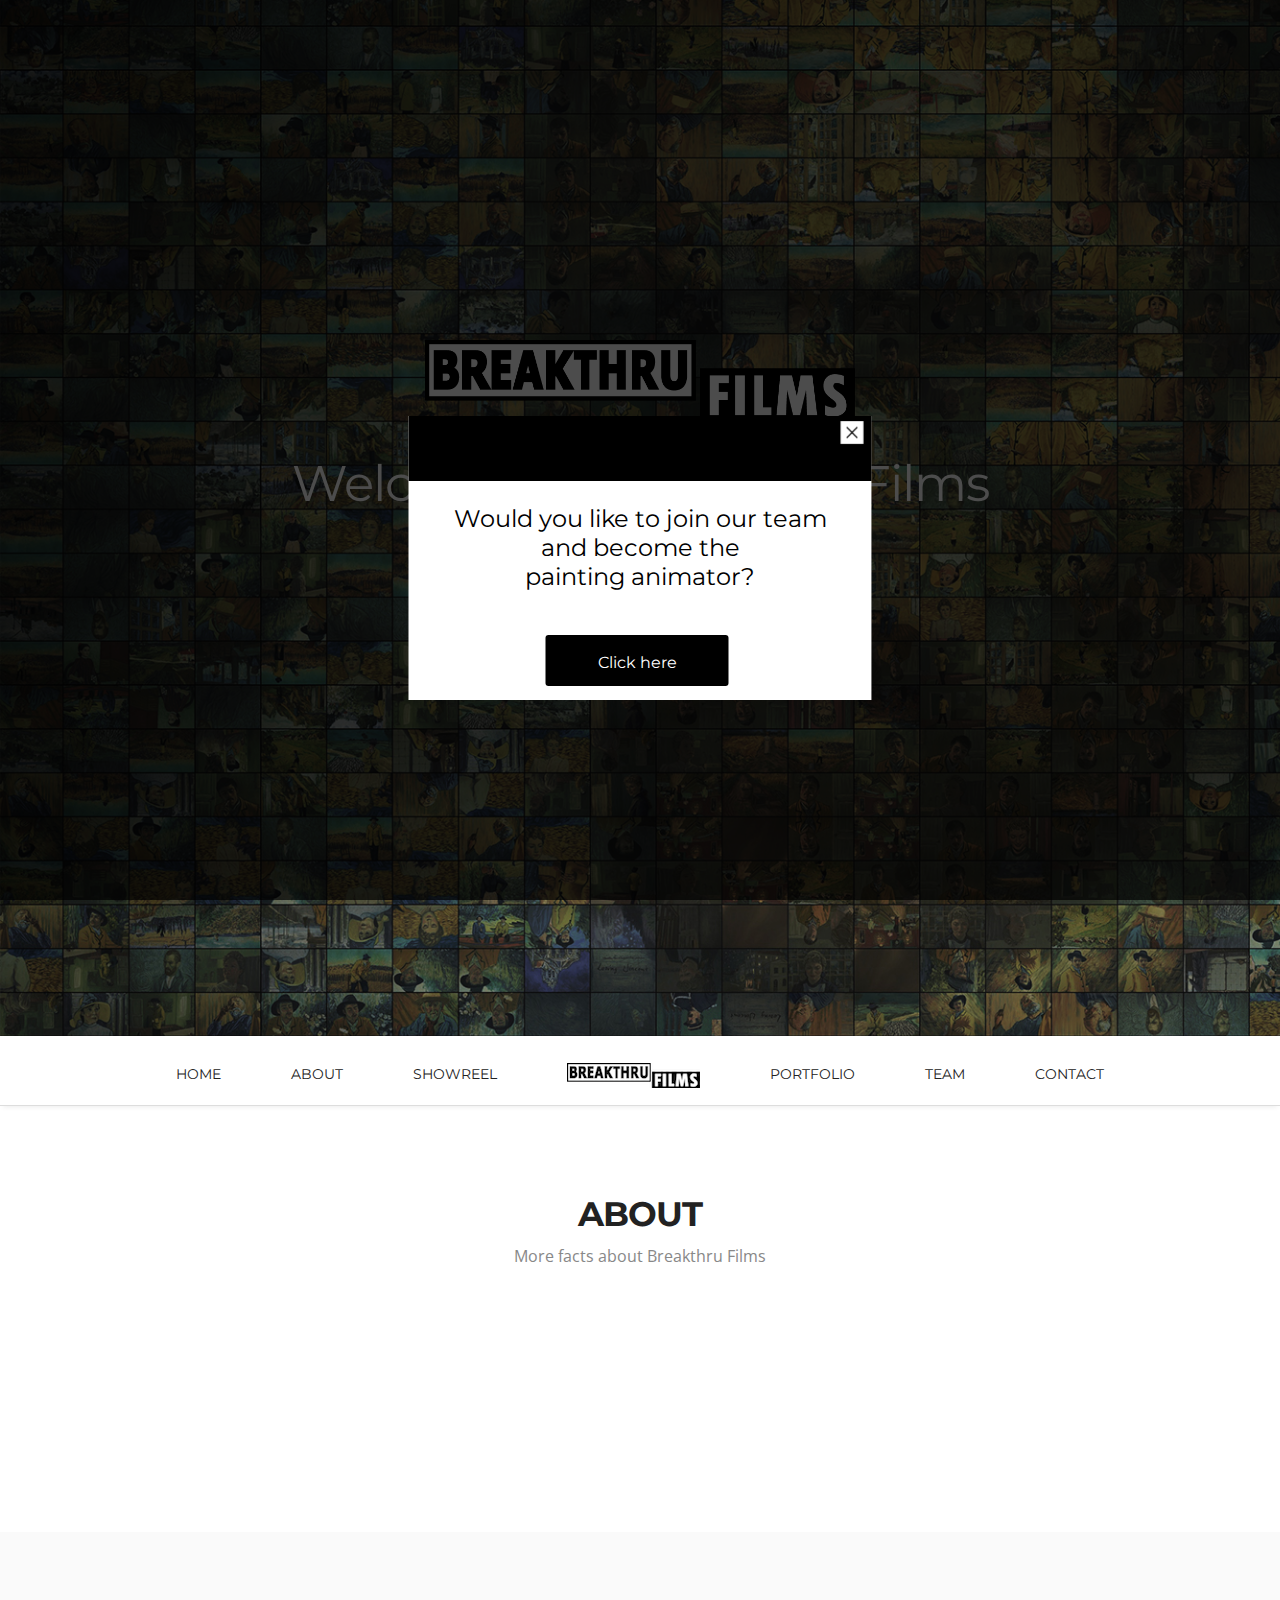
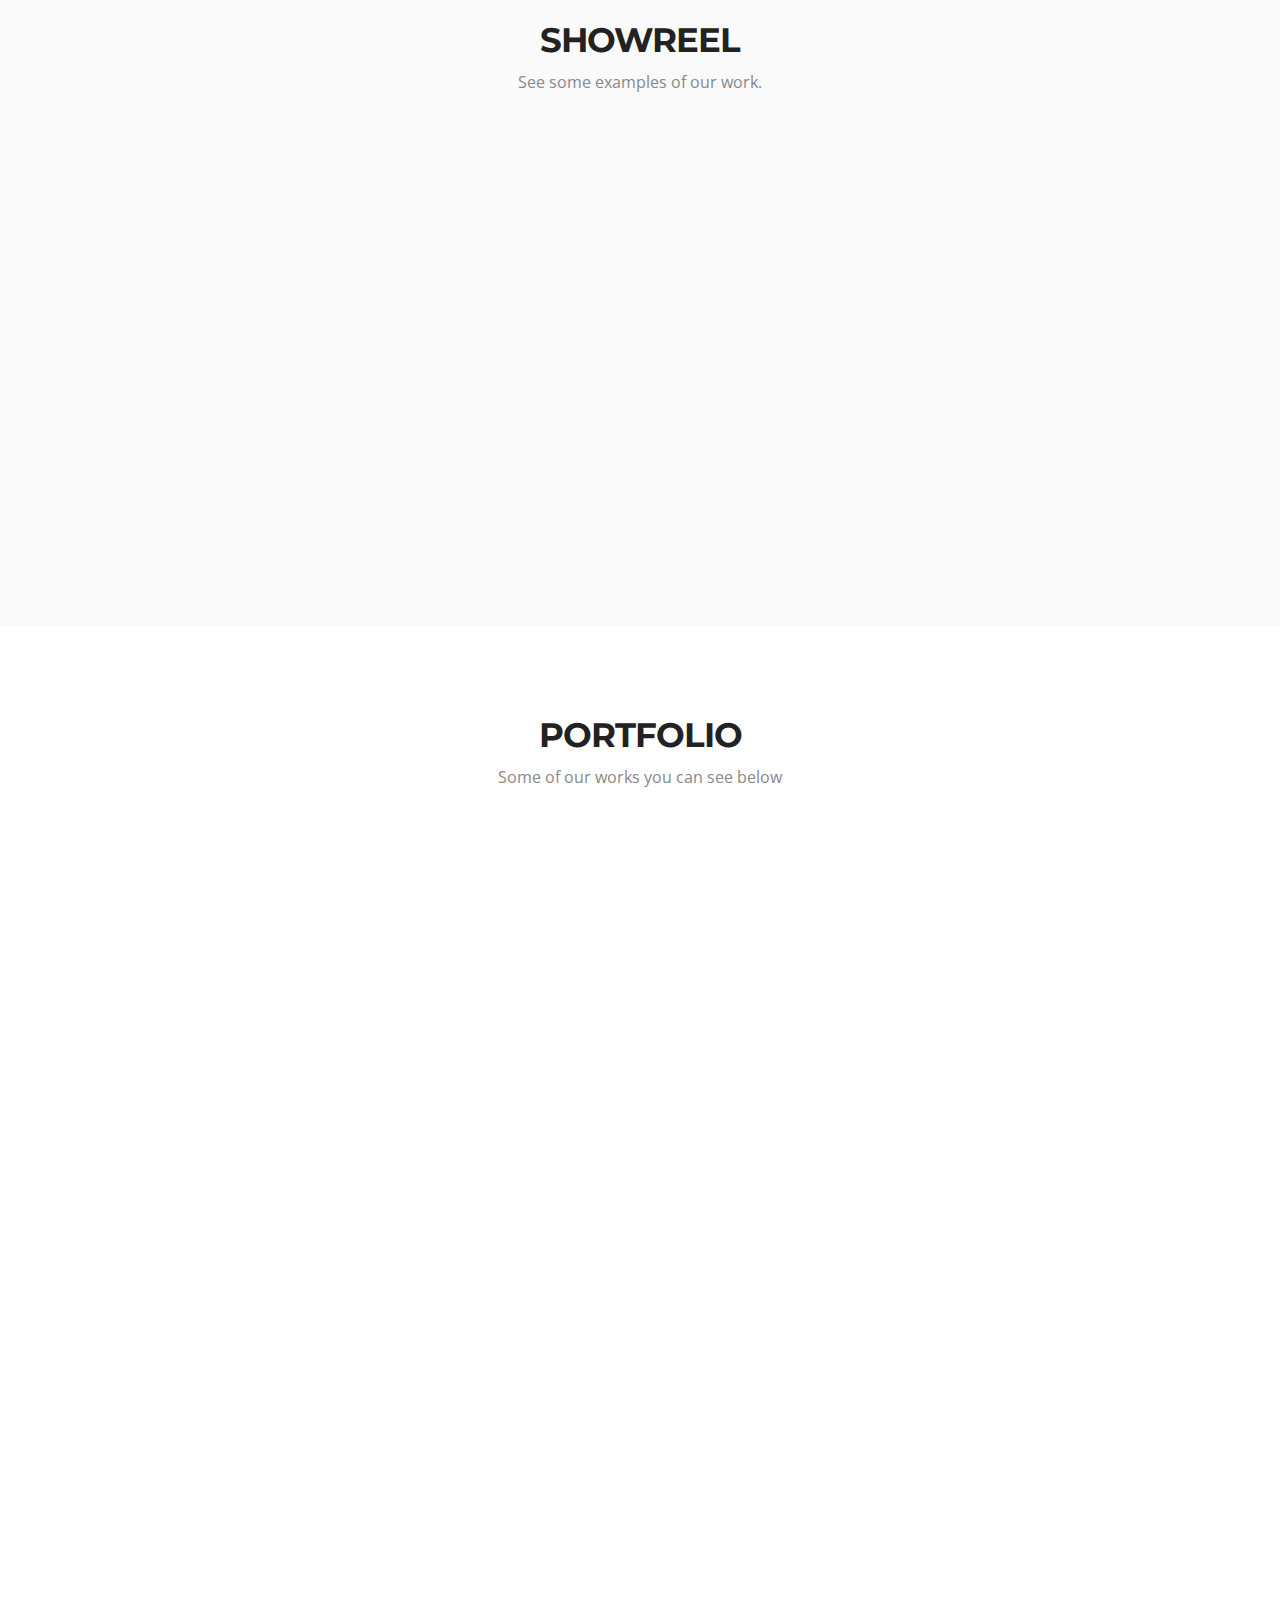
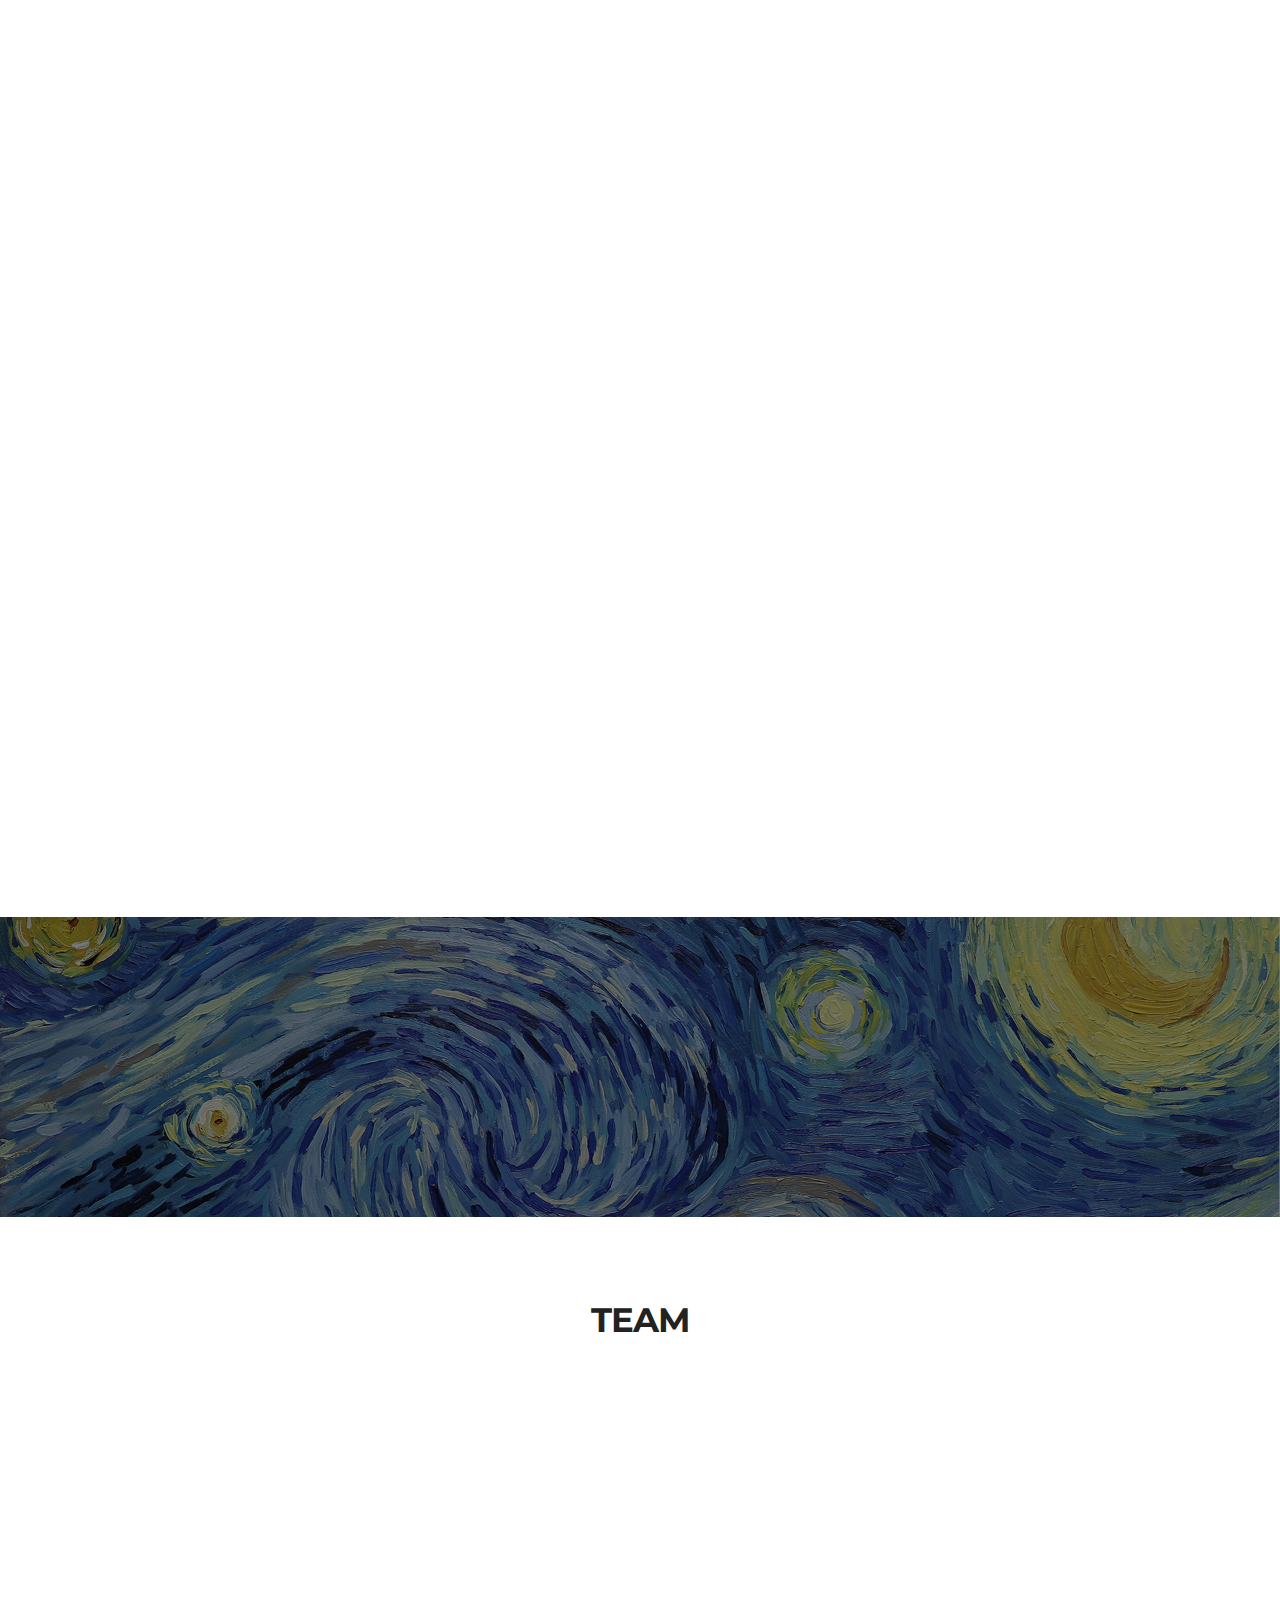
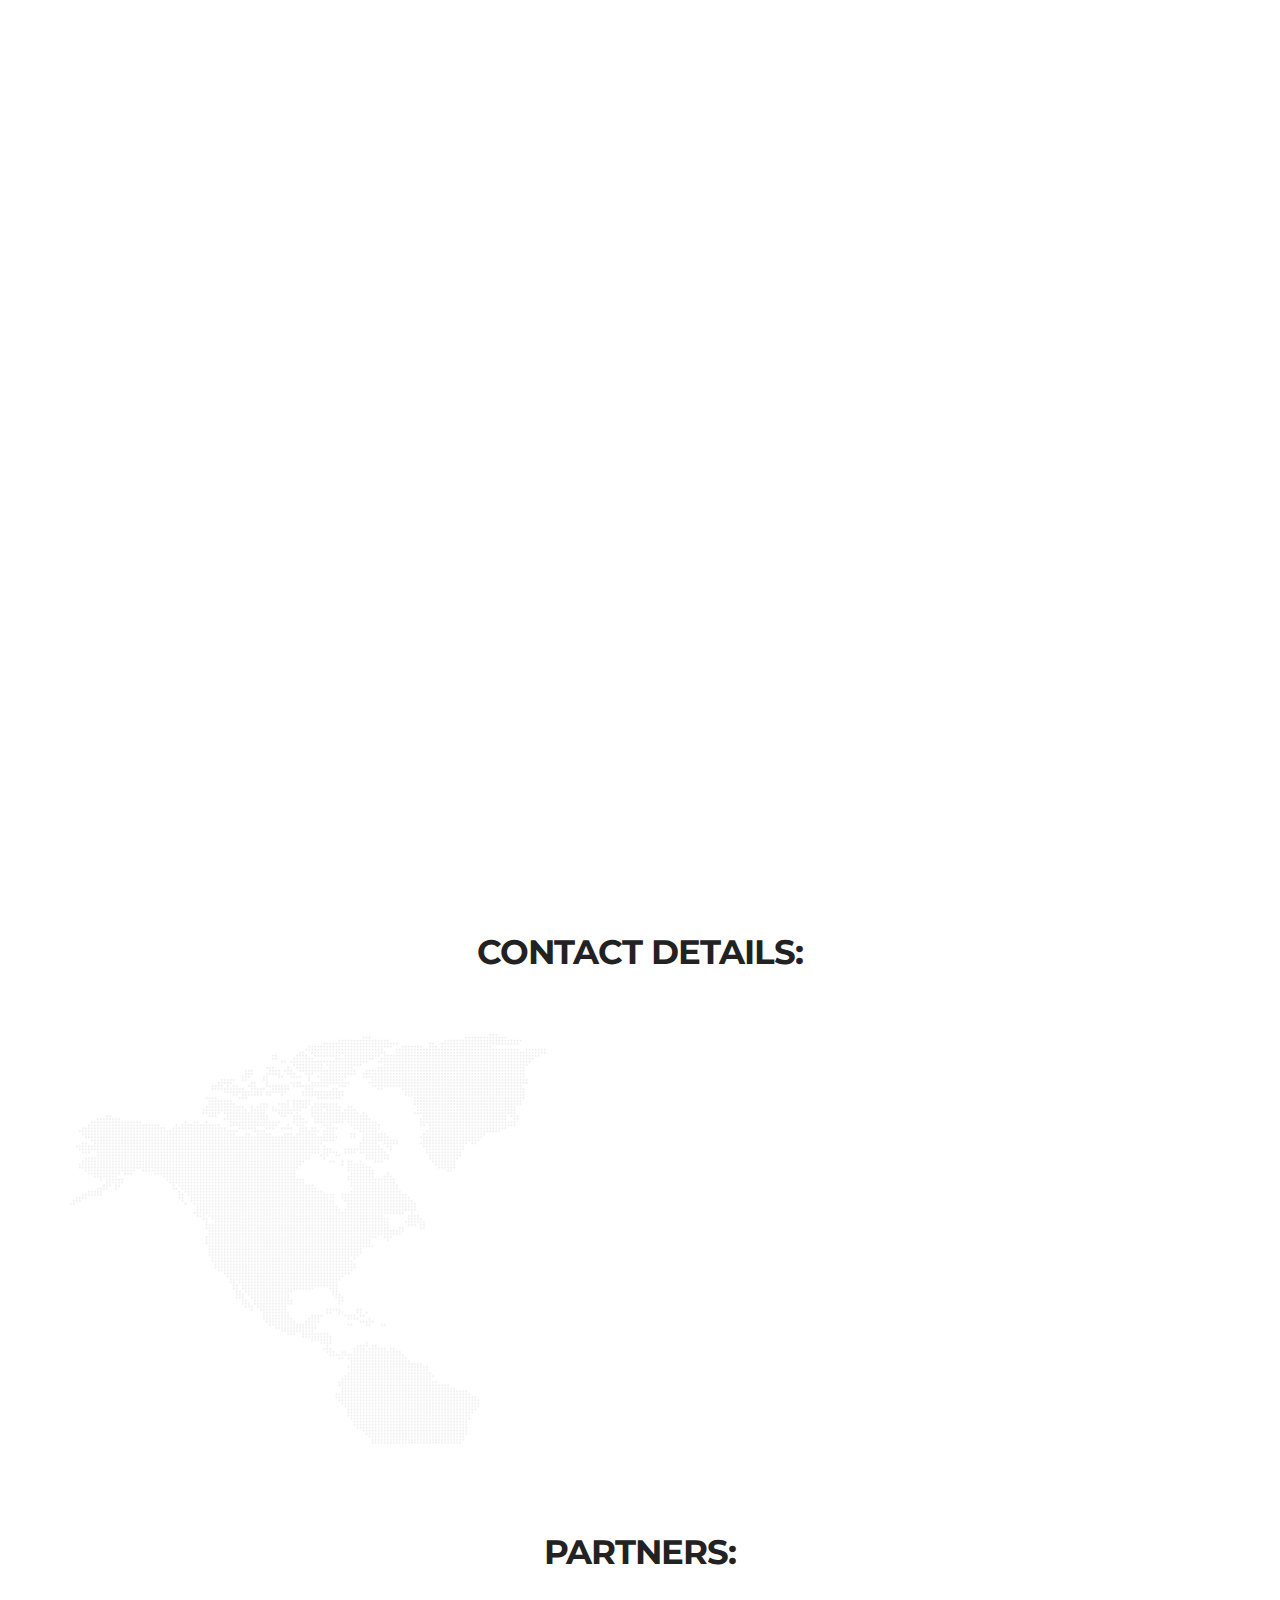
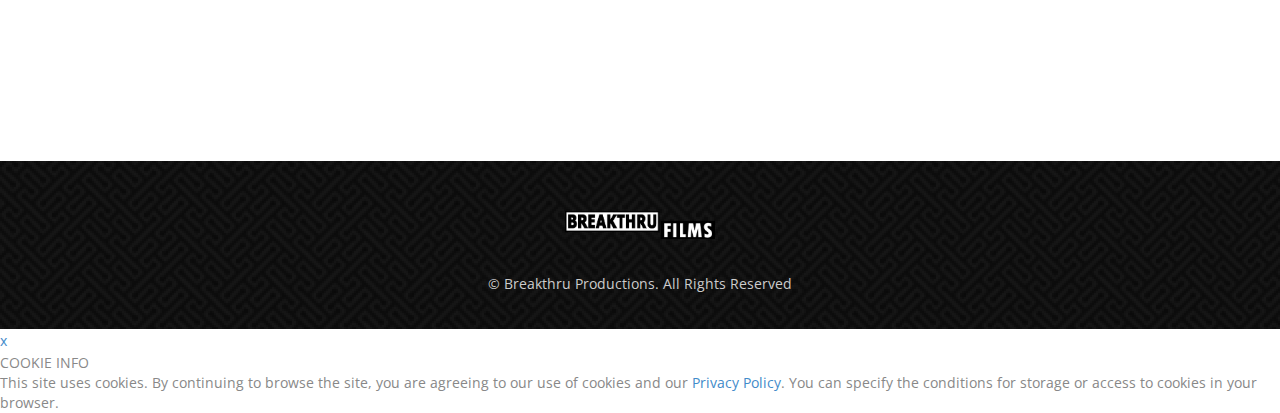
==== commit 5a453c4c: "last_test2" ====
--- a/index.html
+++ b/index.html
@@ -60,6 +60,10 @@
 		  $(window).resize(function() {
 			$('.popup-fade-phone').fadeOut();
 			$('.popup-fade').fadeOut();
+			Cookies.set('popup_status', '0', {
+			expires: 60
+			});
+			
 		  });
 		});
 		</script>
@@ -90,7 +94,10 @@
 			</blackhead-phone>
 		<textrequest-phone>Would you like to join our team and become the </br> painting animator?</textrequest-phone>
 		<a href="https://join.breakthrufilms.pl/en/"><clickme-phone>Click here</clickme-phone></a>
-		<a class="popup-close-phone", href=""><closeme-phone>Close</closeme-phone></a>
+		
+		
+		<input type="button", class="popup-clickme-phone",  href="https://join.breakthrufilms.pl/en/", value="Click here"></input>
+		<input type="button", class="popup-close-phone", href="", value="Close"></input>
 	</div>		
 </div>
 
--- a/css/popup.css
+++ b/css/popup.css
@@ -38,7 +38,6 @@
 margin-right: -50%;
 transform: translate(-50%, -50%);
 background: #FFFFFF;
-
 mix-blend-mode: normal;
 }
 
@@ -93,7 +92,8 @@
 border-radius: 3px;
 }
 
-.popup-phone clickme-phone{
+
+.popup-clickme-phone{
 position: absolute;
 width: 41%;
 height: 20%;
@@ -103,19 +103,11 @@
 color: #FFFFFF;
 font-size: 200%;
 font-family: 'Montserrat', sans-serif;
-display:inline-block;
 text-align:center;
- padding: 5% 0;
-border-radius:3px;
-line-height:25px;
-margin-bottom:20px;
-transition:all 0.3s ease-in-out;
--moz-transition:all 0.3s ease-in-out;
--webkit-transition:all 0.3s ease-in-out;
-border-radius: 3px;
+vertical-align:middle;
 }
 
-.popup-phone closeme-phone{
+.popup-close-phone{
 position: absolute;
 width: 41%;
 height: 20%;
@@ -123,19 +115,9 @@
 top: 75%;
 background: #fbf3f1;
 font-size: 200%;
-color: #000000;
-font-weight:400px;
 font-family: 'Montserrat', sans-serif;
-display:inline-block;
 text-align:center;
- padding: 5% 0;
-border-radius:3px;
-line-height:25px;
-margin-bottom:20px;
-transition:all 0.3s ease-in-out;
--moz-transition:all 0.3s ease-in-out;
--webkit-transition:all 0.3s ease-in-out;
-border-radius: 3px;
+vertical-align:middle;
 }
 
 .popup textrequest{
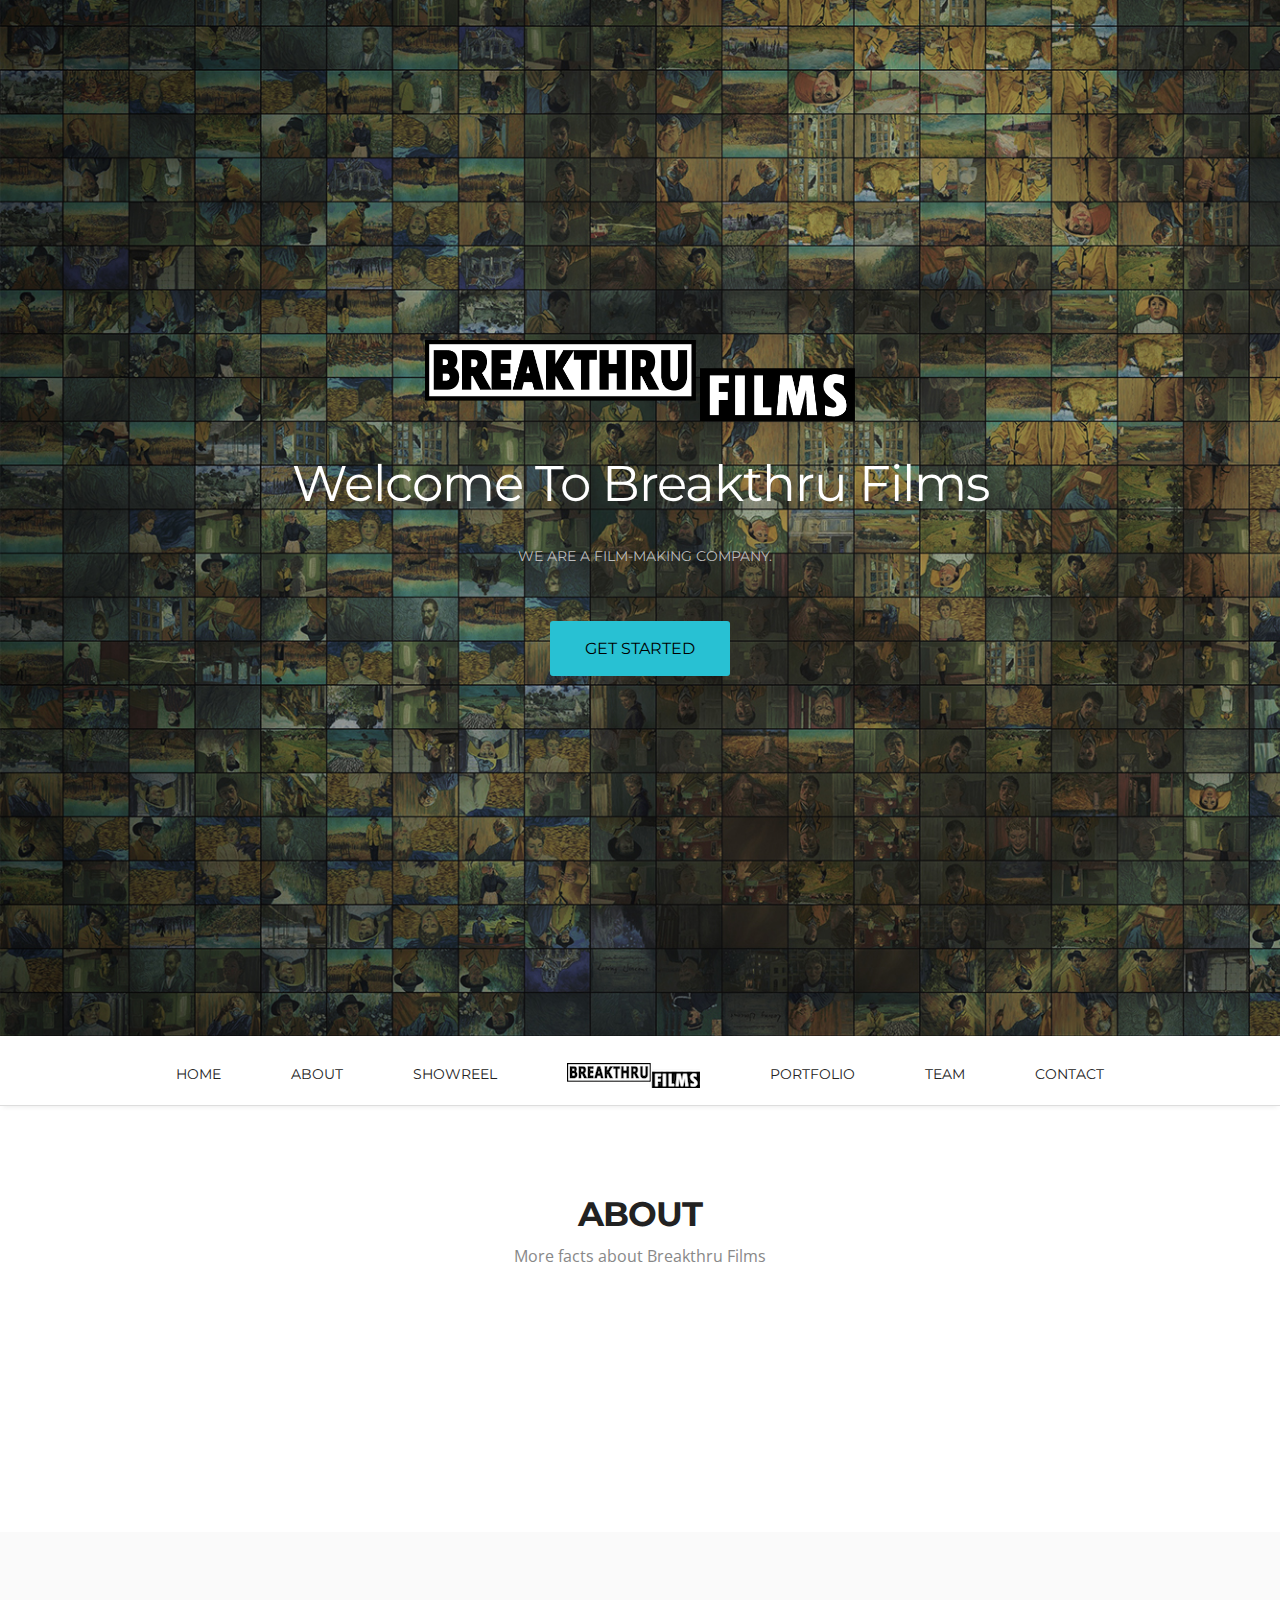
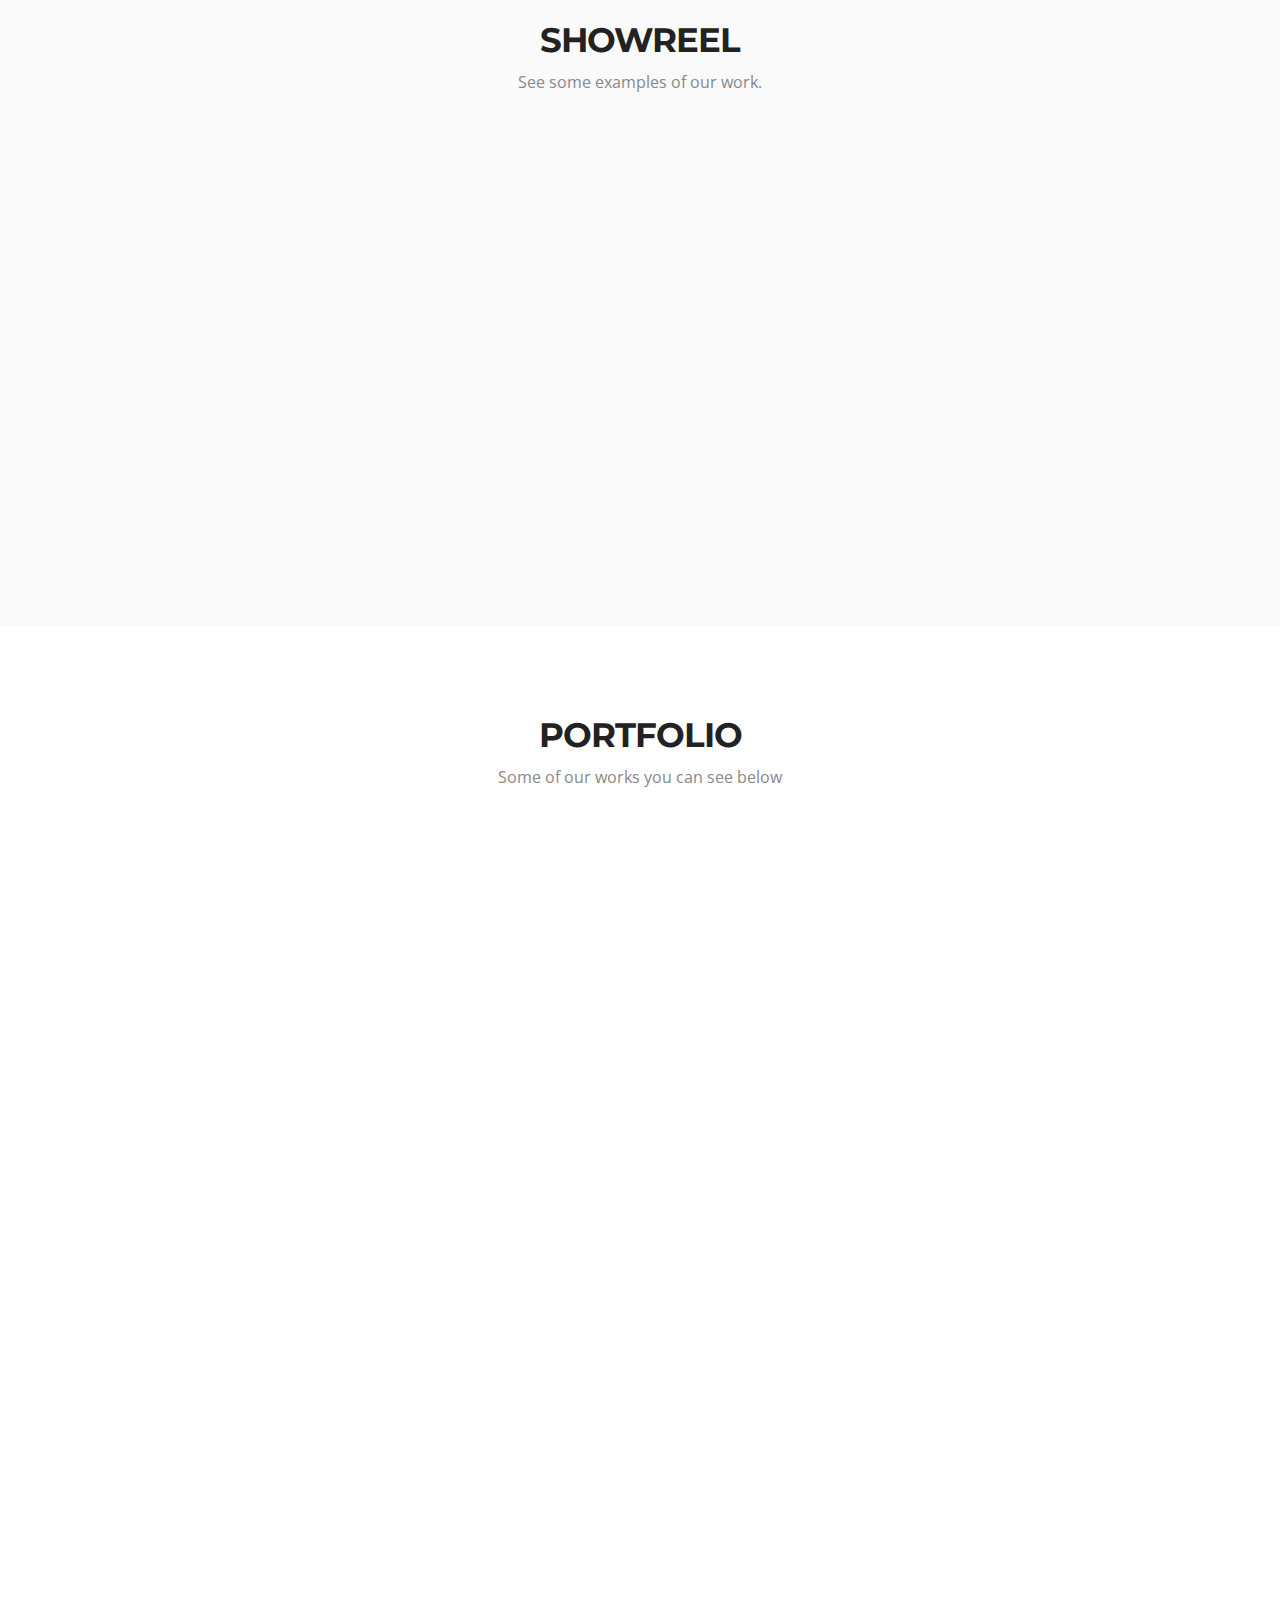
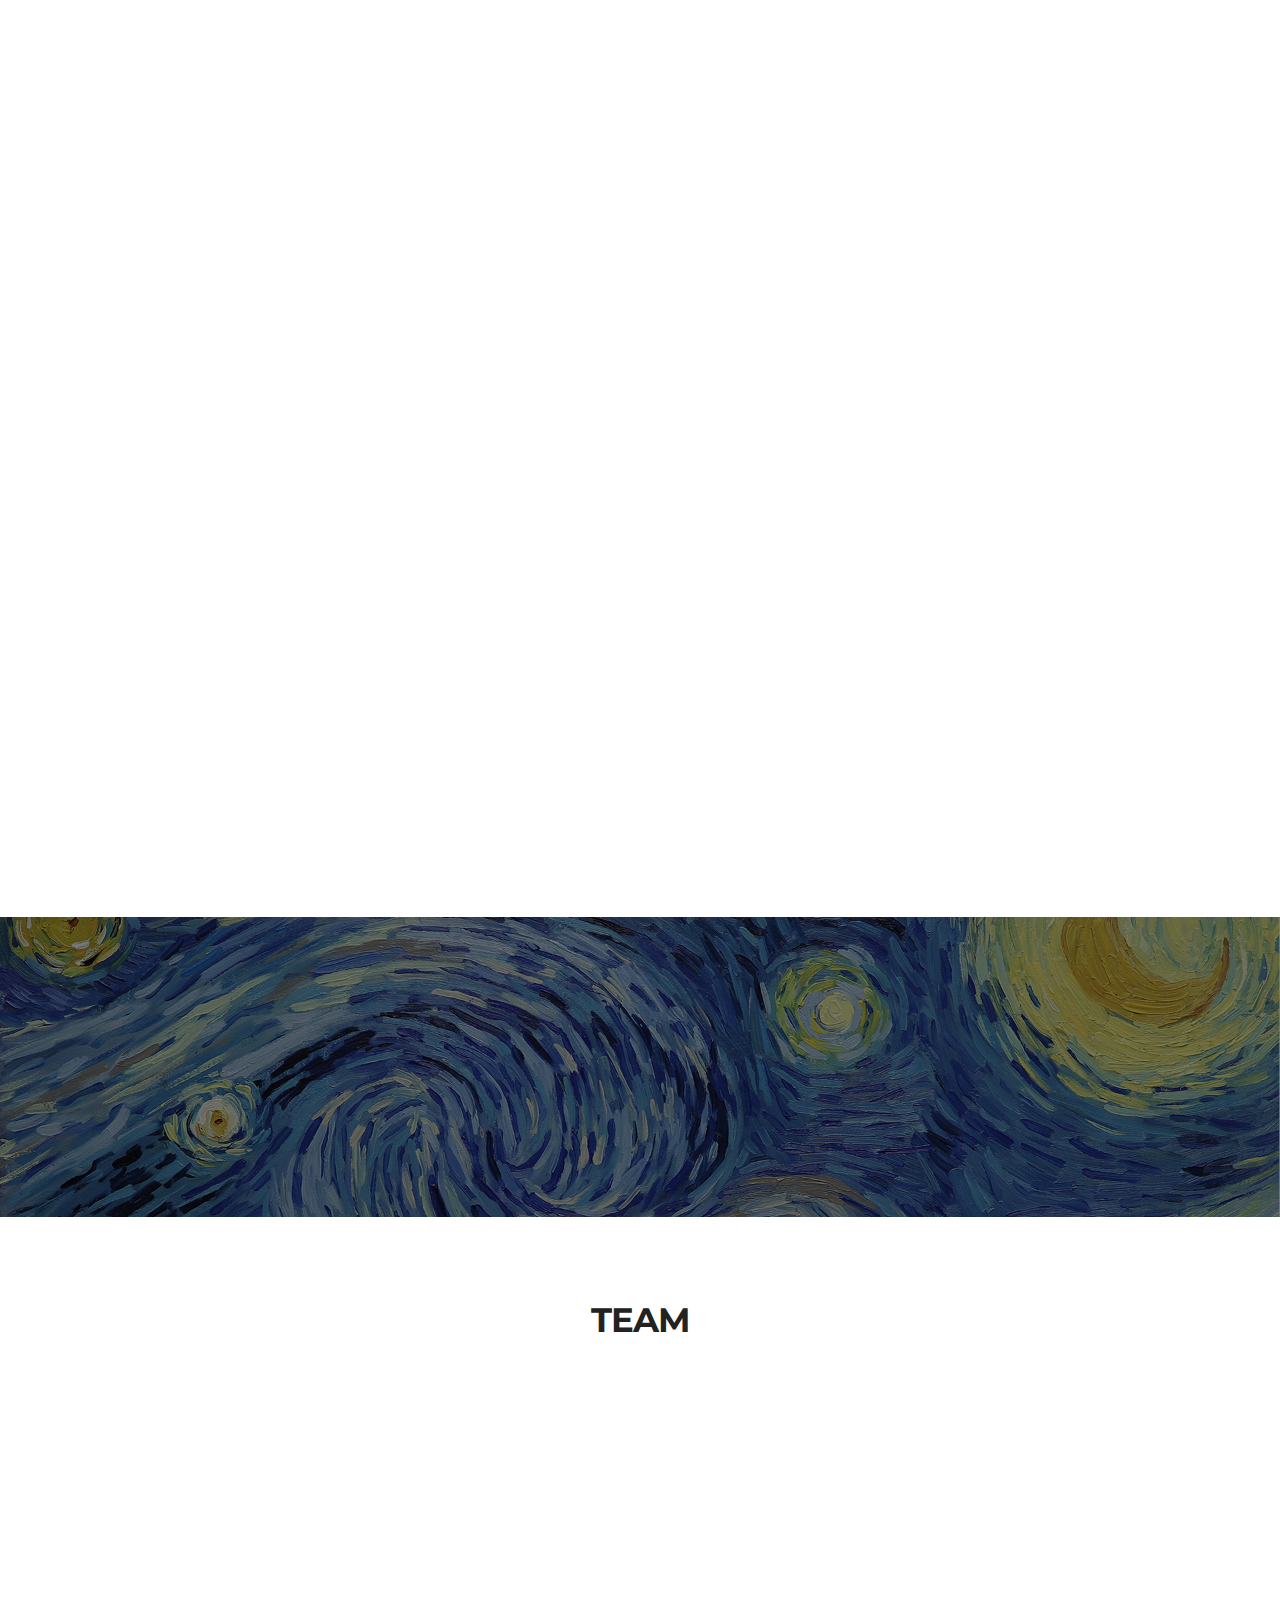
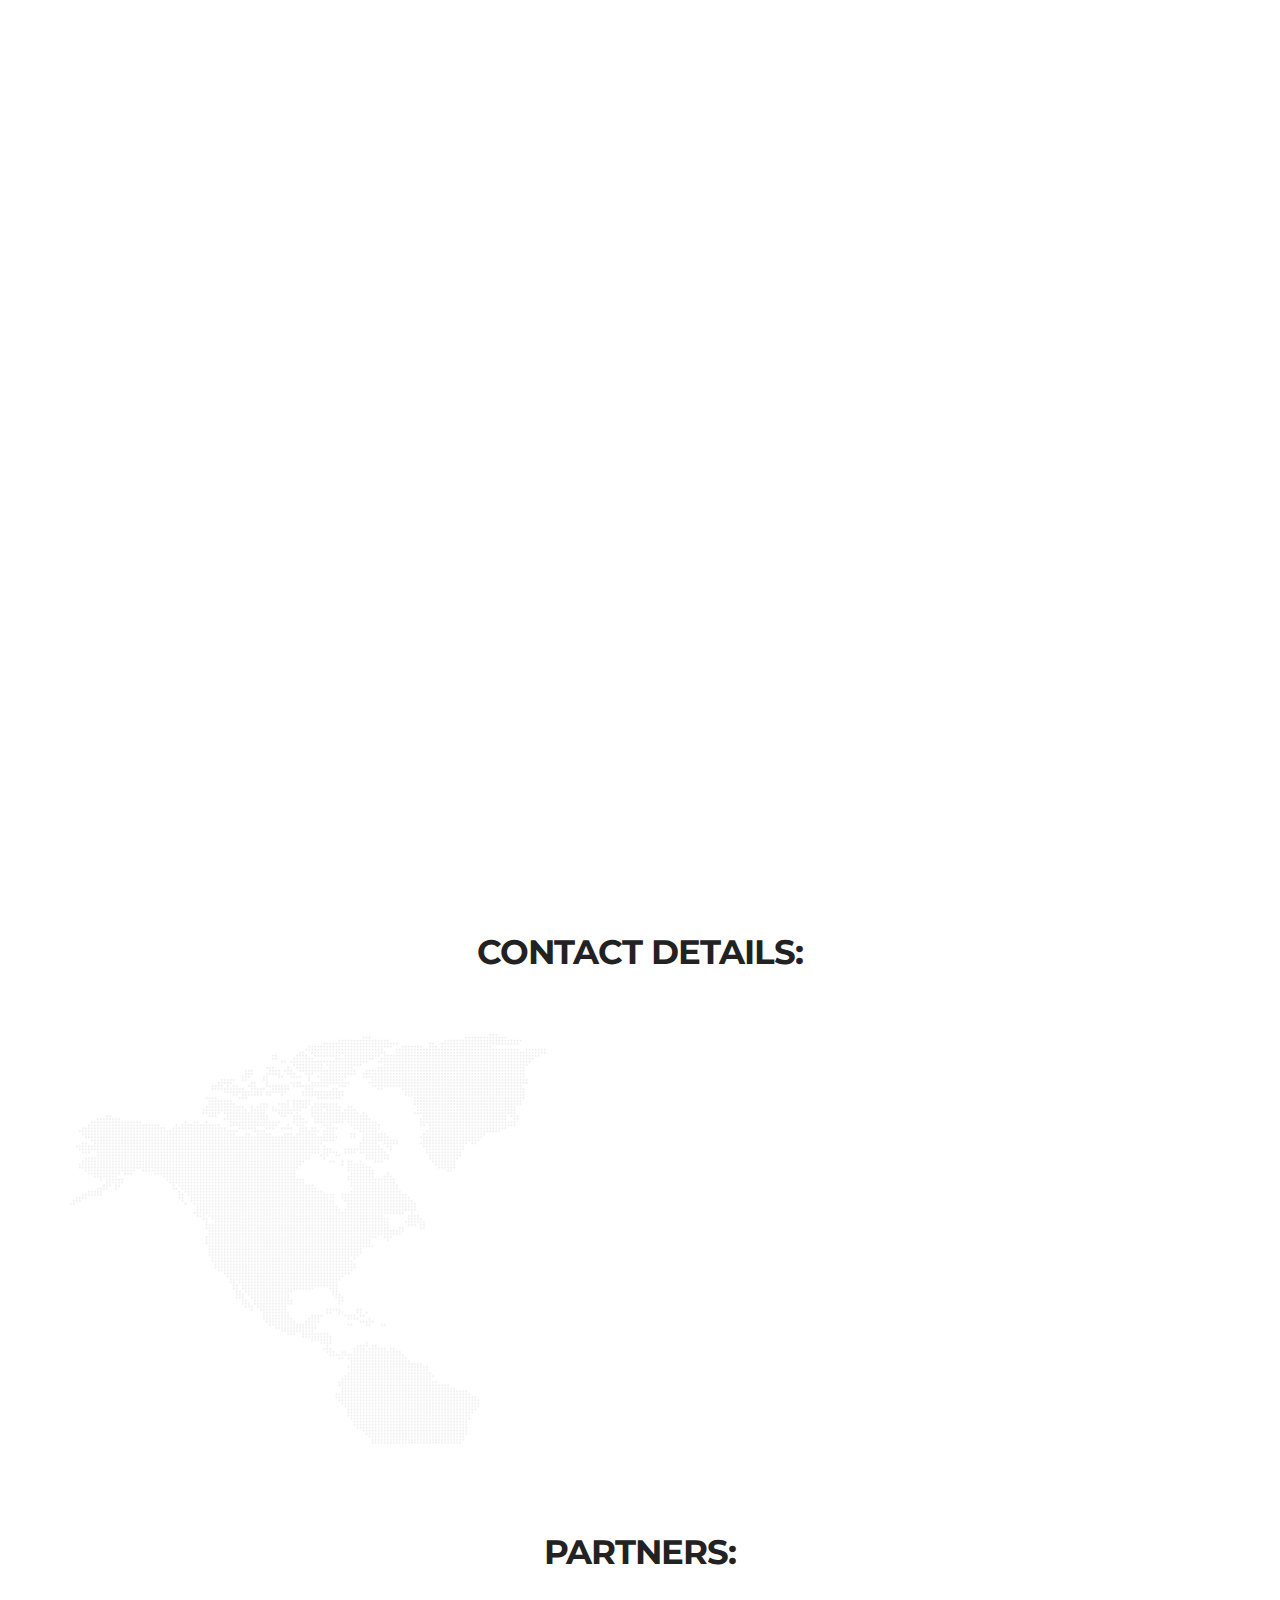
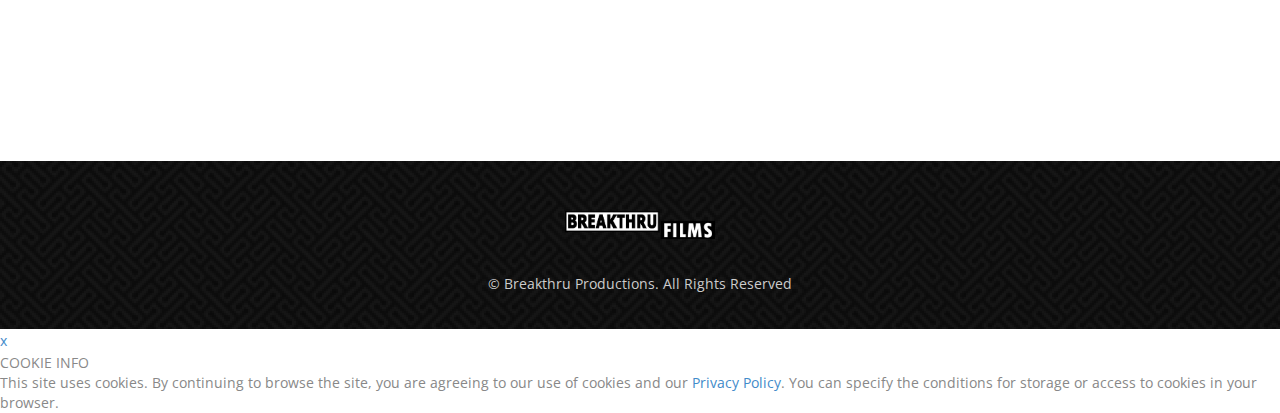
==== commit 2e30f2dc: "test_end" ====
--- a/index.html
+++ b/index.html
@@ -96,7 +96,7 @@
 		<a href="https://join.breakthrufilms.pl/en/"><clickme-phone>Click here</clickme-phone></a>
 		
 		
-		<input type="button", class="popup-clickme-phone",  href="https://join.breakthrufilms.pl/en/", value="Click here"></input>
+		<a class="popup-clickme-phone",  href="https://join.breakthrufilms.pl/en/", value="Click here"><a>
 		<input type="button", class="popup-close-phone", href="", value="Close"></input>
 	</div>		
 </div>
--- a/css/popup.css
+++ b/css/popup.css
@@ -105,6 +105,8 @@
 font-family: 'Montserrat', sans-serif;
 text-align:center;
 vertical-align:middle;
+display:block;
+border:0px;
 }
 
 .popup-close-phone{
@@ -118,6 +120,8 @@
 font-family: 'Montserrat', sans-serif;
 text-align:center;
 vertical-align:middle;
+display:block;
+border:0px;
 }
 
 .popup textrequest{
